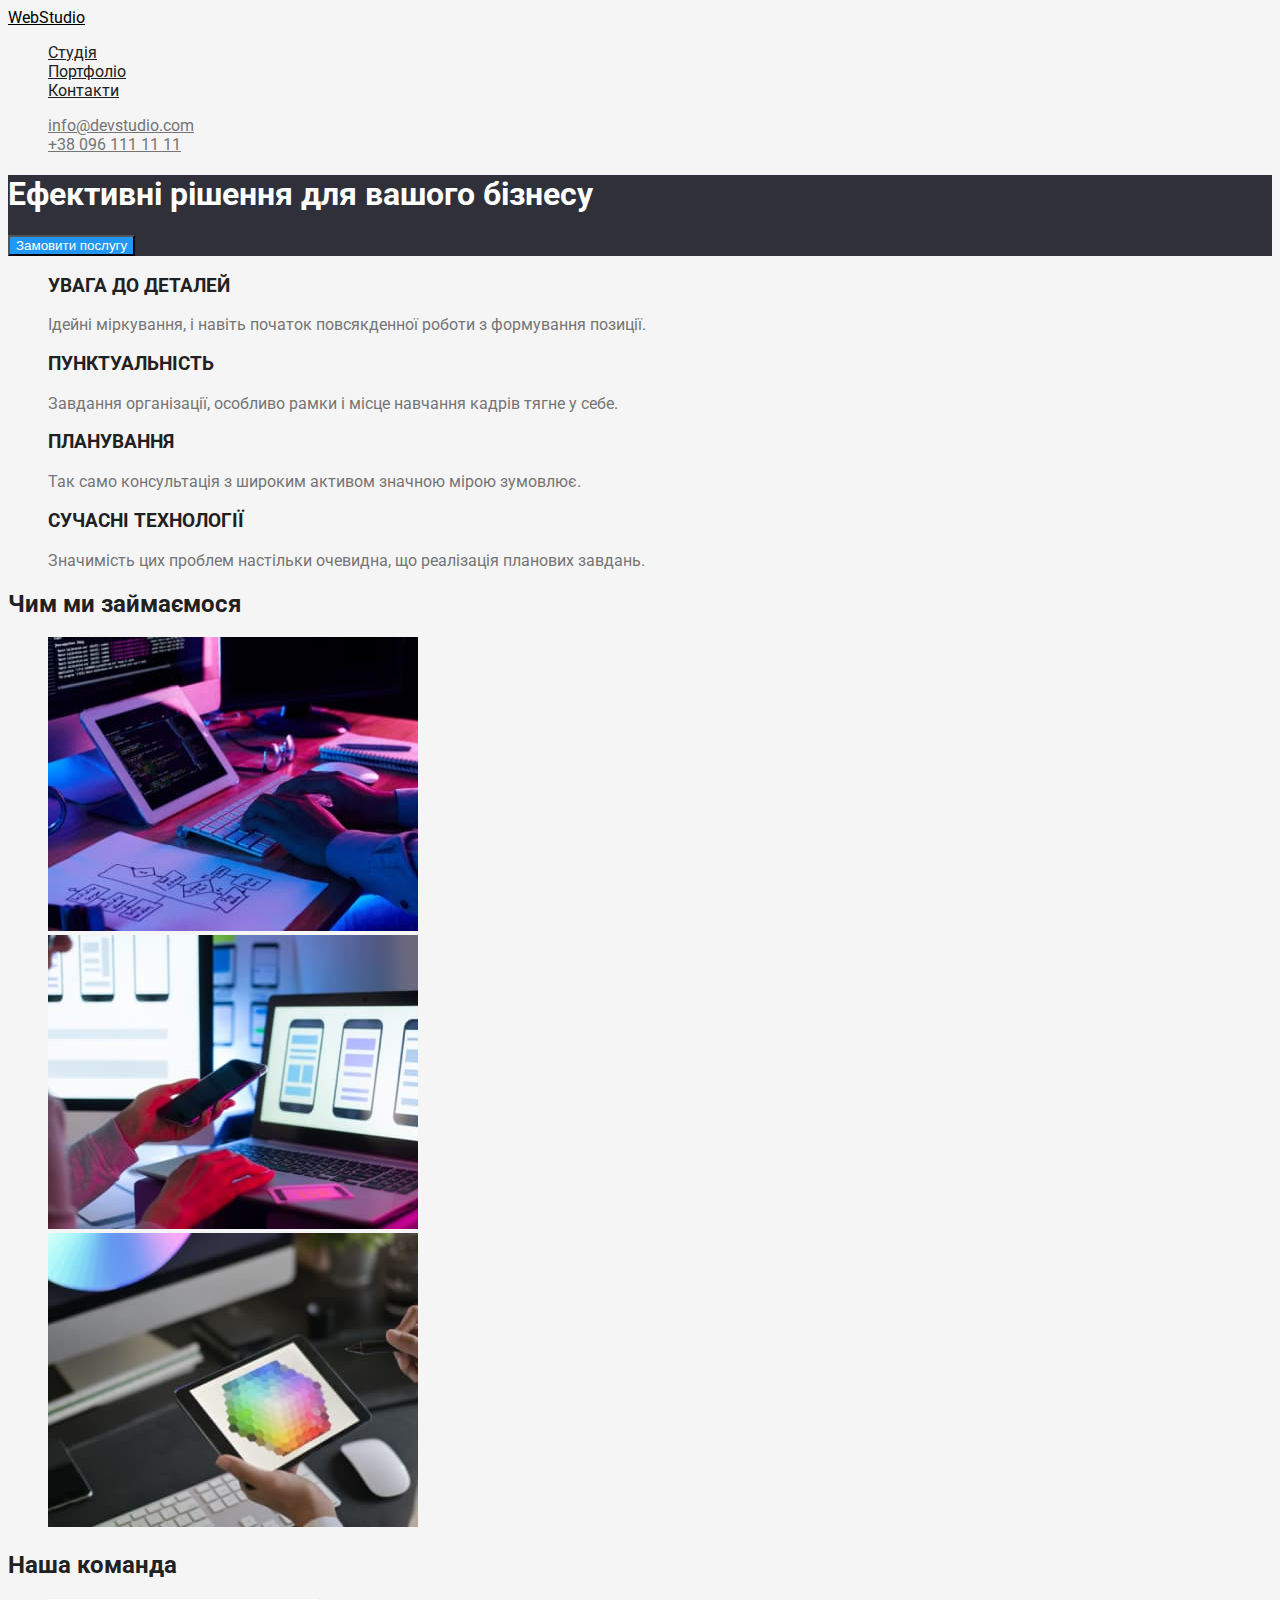
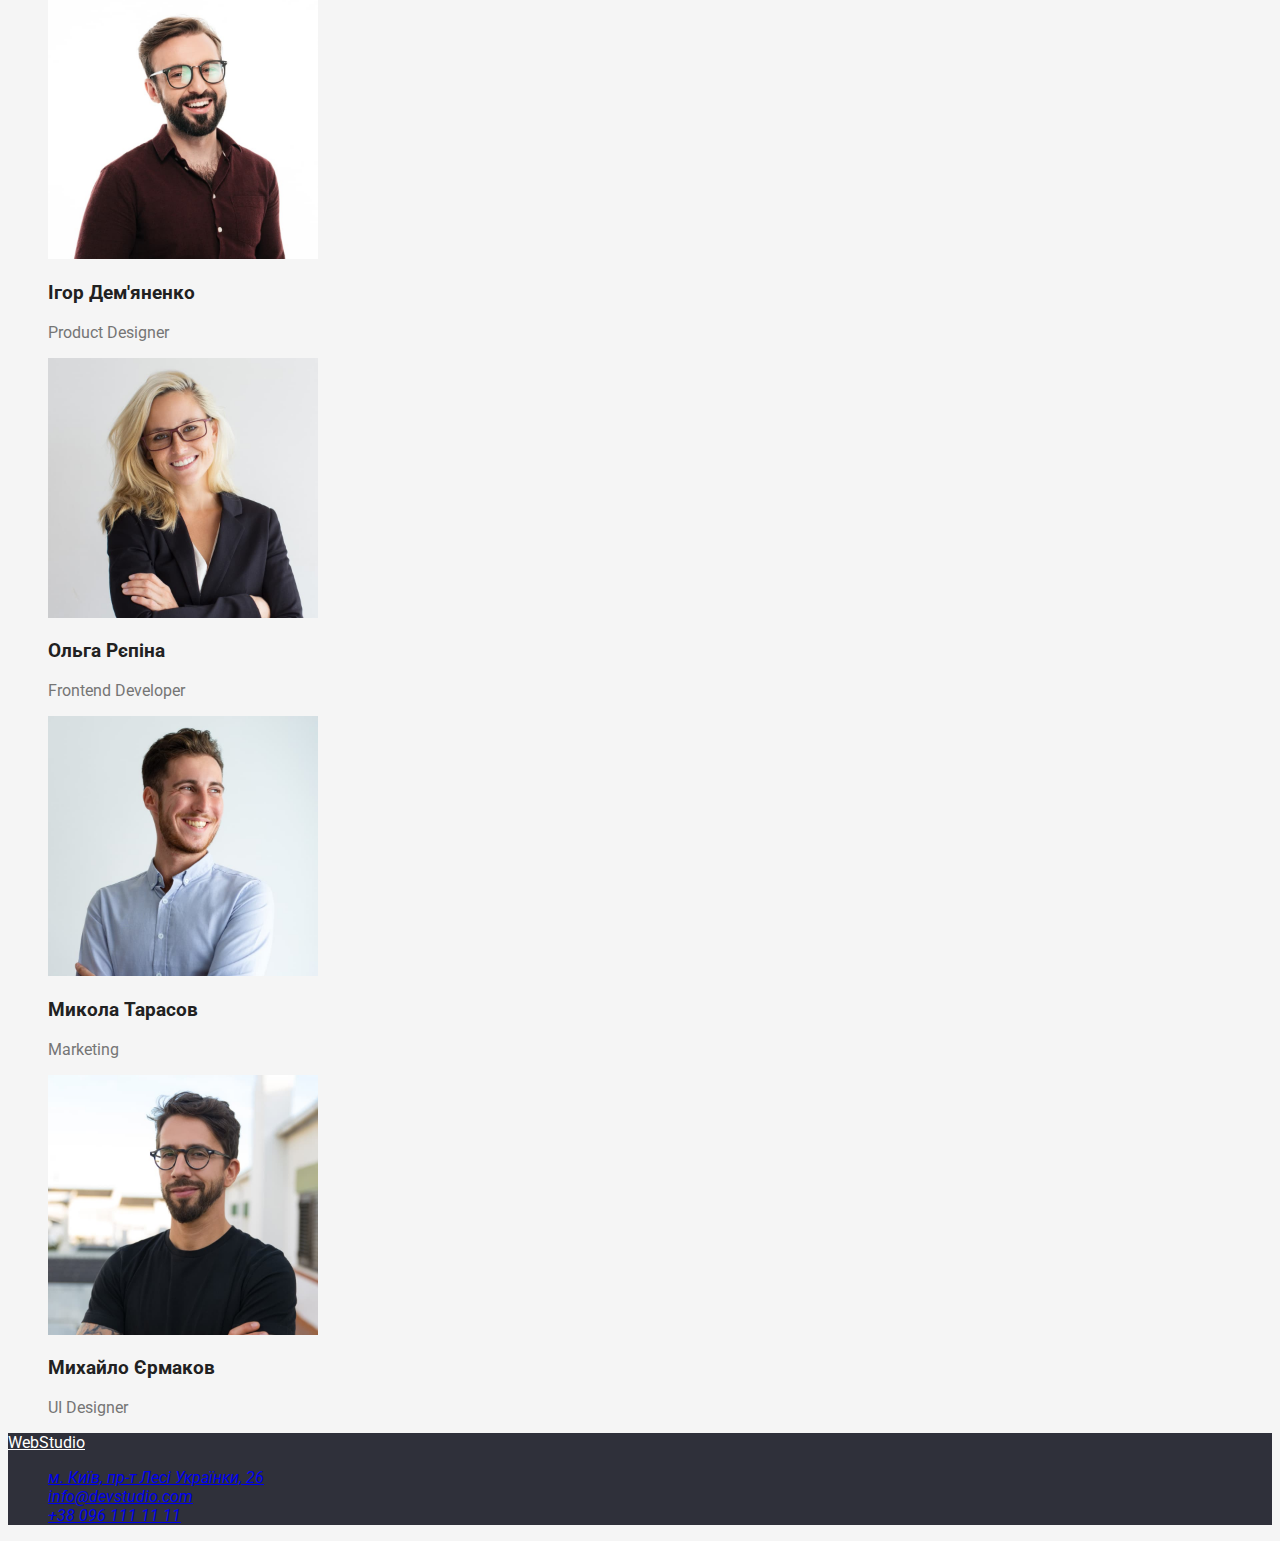
==== index.html @ 5077afce "update css" ====
<!DOCTYPE html>
<html lang="uk">
  <head>
    <meta charset="UTF-8" />
    <meta http-equiv="X-UA-Compatible" content="IE=edge" />
    <meta name="viewport" content="width=device-width, initial-scale=1.0" />
    <title lang="en">WebStudio</title>
    <link rel="preconnect" href="https://fonts.googleapis.com">
    <link rel="preconnect" href="https://fonts.gstatic.com" crossorigin>
    <link href="https://fonts.googleapis.com/css2?family=Raleway:ital,wght@0,700;1,700&family=Roboto:ital,wght@0,400;0,500;0,700;0,900;1,400;1,500;1,700;1,900&display=swap" rel="stylesheet">
    <link rel="stylesheet" href="./css/styles.css"/>
  </head>
  <body>
    <header>
      <a href="./index.html" lang="en" class="logo">WebStudio</a>  
        <nav> 
          <ul class="site-nav">
            <li>
              <a href="./index.html" class="link">Студія</a>
            </li>
            <li>
              <a href="./portfolio.html" class="link">Портфоліо</a>
            </li>
            <li>
              <a href="#" class="link">Контакти</a>
            </li>
          </ul>
        </nav>
      <ul class="auth-nav">
        <li><a href="mailto:info@devstudio.com" class="link">info@devstudio.com</a></li>
        <li><a href="tel:+380961111111" class="link">+38 096 111 11 11</a></li>
      </ul>  
    </header>
    <main>
      <section class="hero">
        <h1 class="hero-title">
          Ефективні рішення для вашого бізнесу
        </h1>
        <button type="button" class="hero-button">Замовити послугу</button>
      </section>
      <section class="section">
        <h2 class="visually-hidden features">Наші переваги</h2>
        <ul>
          <li>
            <h3 class="features-title">УВАГА ДО ДЕТАЛЕЙ</h3>
            <p>Ідейні міркування, і навіть початок повсякденної роботи з формування позиції.</p>
          </li>
          <li>
            <h3 class="features-title">ПУНКТУАЛЬНІСТЬ</h3>
            <p>Завдання організації, особливо рамки і місце навчання кадрів тягне у себе.</p>
          </li>
          <li>
            <h3 class="features-title">ПЛАНУВАННЯ</h3>
            <p>Так само консультація з широким активом значною мірою зумовлює.</p>
          </li>
          <li>
            <h3 class="features-title">СУЧАСНІ ТЕХНОЛОГІЇ</h3>
            <p>Значимість цих проблем настільки очевидна, що реалізація планових завдань.</p>
          </li>
        </ul>
      </section>
      <section class="section">
        <h2 class="section-title">Чим ми займаємося</h2>
          <ul>
            <li>
              <img src="./images/box1.jpg" alt="Людина з планшетом" width="370">
            </li>
            <li>
              <img src="./images/box2.jpg" alt="Людина з ноубуком" width="370">
            </li>
            <li>
              <img src="./images/box3.jpg" alt="Людина з планшетом" width="370">
            </li>
          </ul>
      </section>
      <section class="section-team">
        <h2 class="section-title">Наша команда</h2>
        <ul>
          <li>
            <img src="./images/img.jpg" alt="Хлопець в окулярах посміхається" width="270">
            <h3 class="team-title">Ігор Дем'яненко</h3>
            <p lang="en">Product Designer</p>
          </li>
          <li>
            <img src="./images/img1.jpg" alt="Дівчина в окулярах посміхається" width="270">
            <h3 class="team-title">Ольга Рєпіна</h3>
            <p lang="en">Frontend Developer</p>
          </li>
          <li>
            <img src="./images/img2.jpg" alt="Хлопець посміхається" width="270">
            <h3 class="section-title">Микола Тарасов</h3>
            <p lang="en">Marketing</p>
          </li>
          <li>
            <img src="./images/img3.jpg" alt="Хлопець в окулярах" width="270">
            <h3 class="team-title">Михайло Єрмаков</h3>
            <p lang="en">UI Designer</p>
          </li>
        </ul>
      </section>
    </main>
    <footer class="footer">
      <a href="./index.html" lang="en" class="footer-logo">WebStudio</a>
      <address>
        <ul>
          <li>
            <a
              href="https://goo.gl/maps/YVStPBYN47tz3UrX9"
              target="_blank"
              rel="noopener noreferrer nofollow"
              >м. Київ, пр-т Лесі Українки, 26
            </a>
          </li>
          <li><a href="mailto:info@devstudio.com" class="link">info@devstudio.com</a></li>
          <li><a href="tel:+380961111111" class="link">+38 096 111 11 11</a></li>
        </ul>
      </address>
    </footer>
  </body>
</html>
---- css/styles.css ----
body {
  background-color: #F5F5F5;
  color: #757575;
  font-family: "Roboto", sans-serif;

  /* колір бордеру color: #ECECEC; */
  /* альетрнативний колір фону color: #F5F4FA; */
  /* колір футеру color: #2F303A; */
  /* другорядний колір тексту color: #212121; */
  /* основний колір тексту color: #757575; */
  /* білий колір color: #ffffff; */
  /* колір акценту color: #2196F3; */
}
ul {
  list-style: none;
}
.logo {
  color: #000000;
}
.site-nav .link {
  color: #212121;
}
.site-nav .link:hover,
.site-nav .link:focus {
  color: #2196f3;
}
.auth-nav .link {
  color: #757575;
}
.auth-nav .link:hover,
.auth-nav .link:focus {
color: #2196f3;
}
.hero {
  background-color: #2f303a;
}
.hero-title {
  color: #ffffff;
}
.hero-button {
  background-color: #2196f3;
  color: #ffffff;
}
.visually-hidden {
  position: absolute;
    white-space: nowrap;
    width: 1px;
    height: 1px;
    overflow: hidden;
    border: 0;
    padding: 0;
    clip: rect(0 0 0 0);
    clip-path: inset(50%);
    margin: -1px;
}
.section-title {
  color: #212121;
}
.features-title {
  color: #212121;
}
.team-title {
  color: #212121;
}
.footer {
  background-color: #2f303a;
  color: #ffffff;
}
.footer-logo {
  color: #ffffff;
}
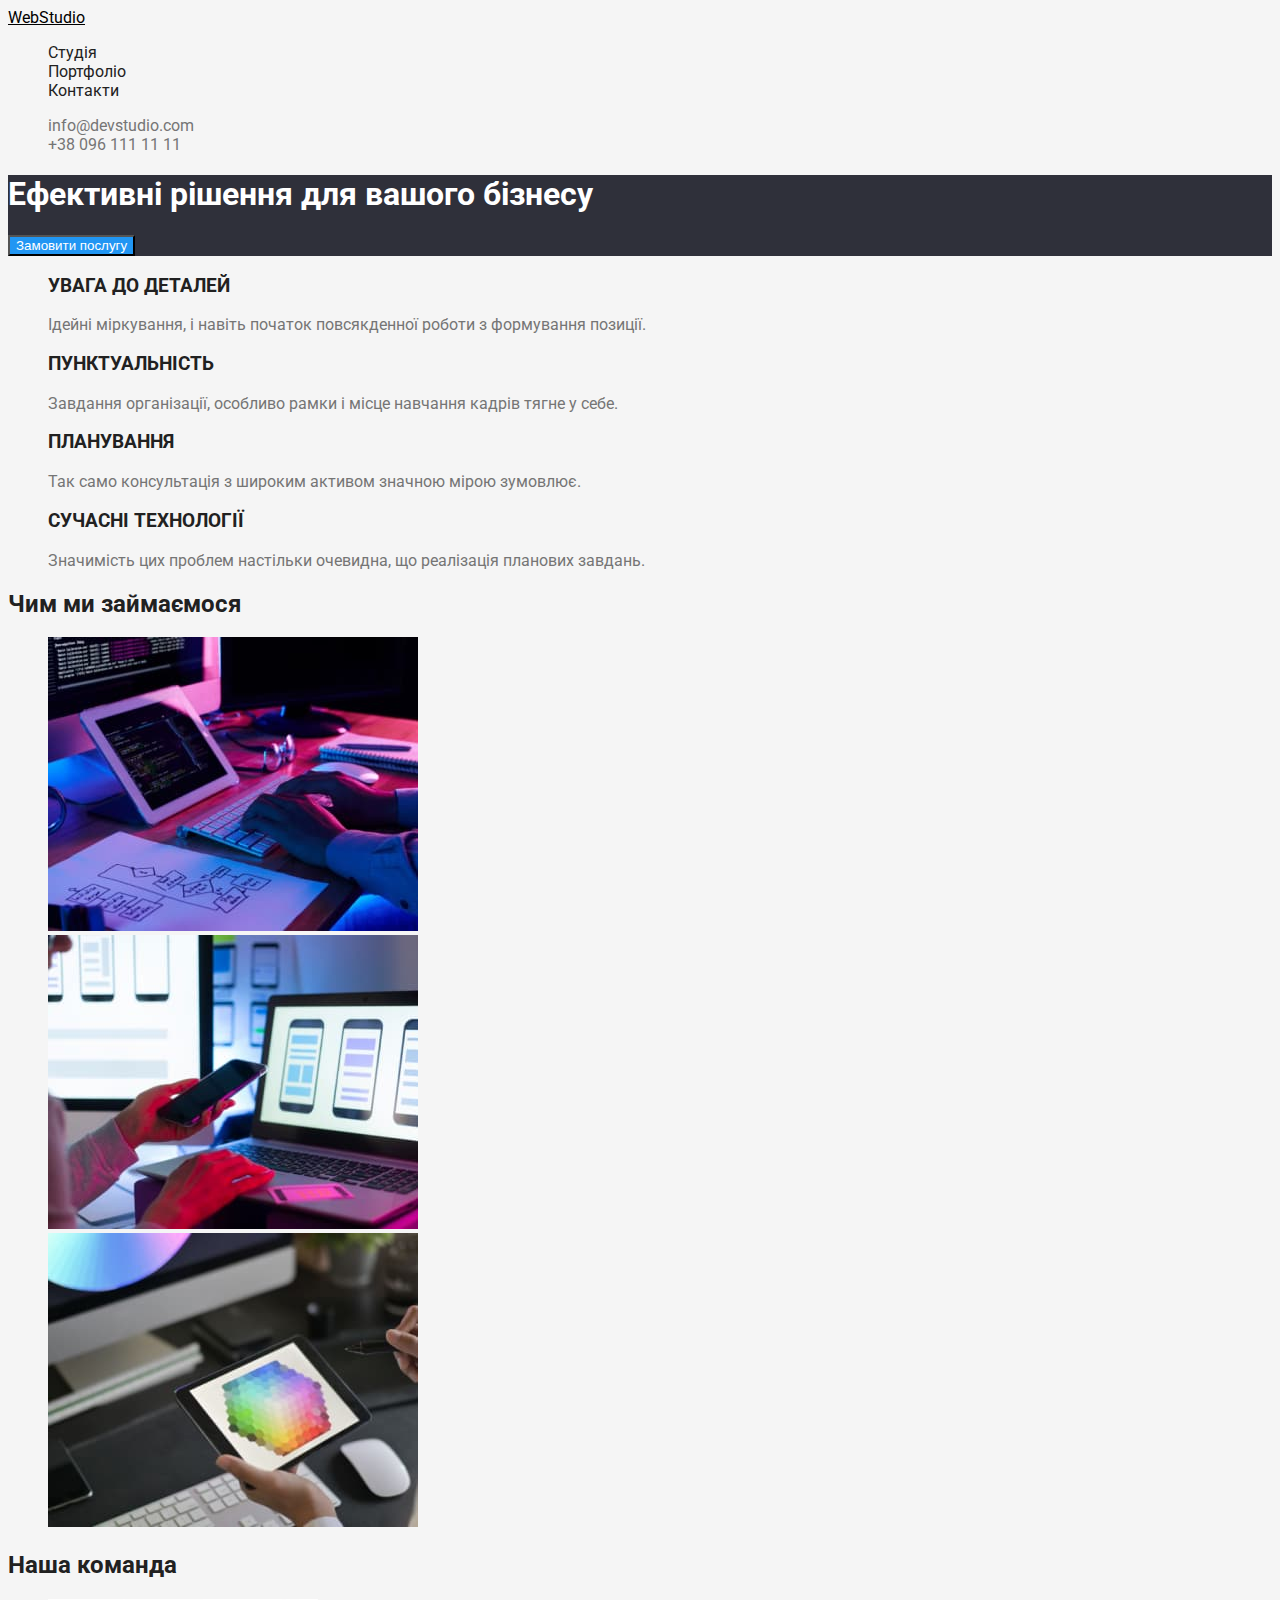
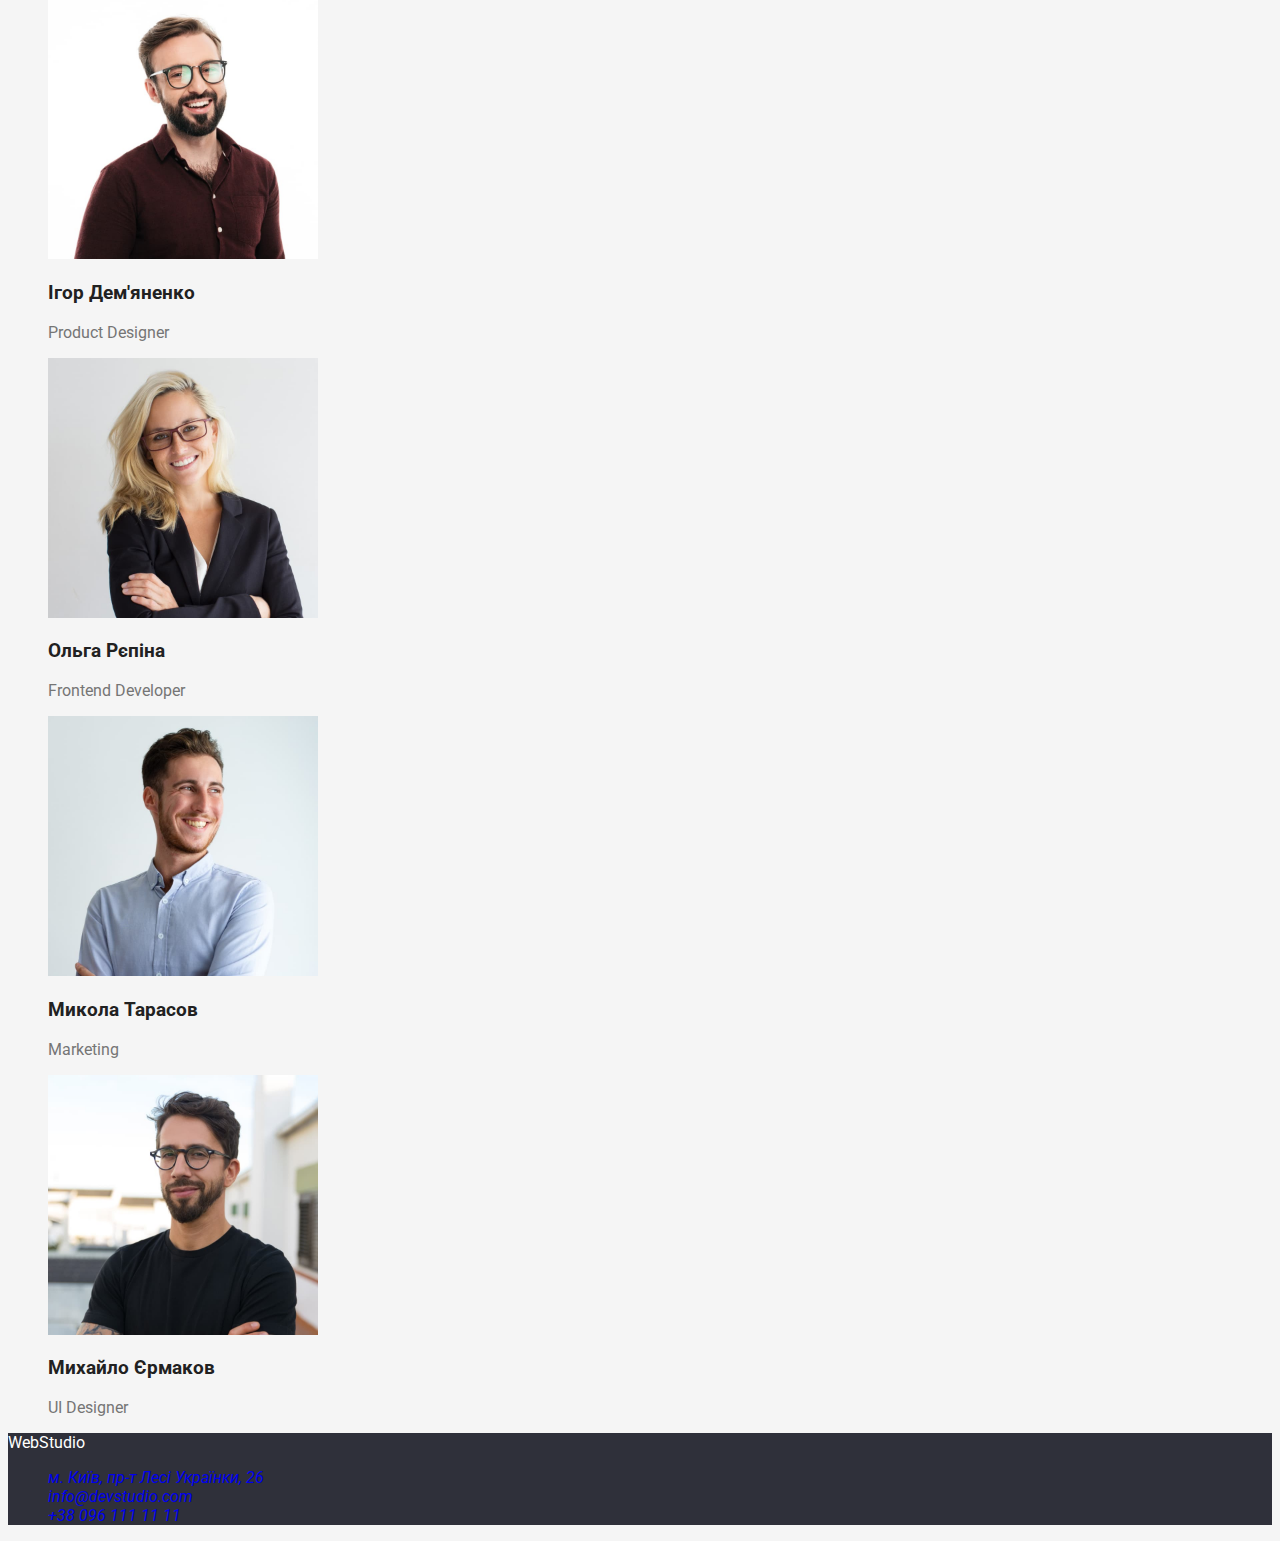
==== commit 3f5ca189: "update css" ====
--- a/index.html
+++ b/index.html
@@ -11,8 +11,8 @@
     <link rel="stylesheet" href="./css/styles.css"/>
   </head>
   <body>
-    <header>
-      <a href="./index.html" lang="en" class="logo">WebStudio</a>  
+    <header class="header">
+      <a href="./index.html" lang="en" class="logo link">WebStudio</a>  
         <nav> 
           <ul class="site-nav">
             <li>
@@ -38,24 +38,24 @@
         </h1>
         <button type="button" class="hero-button">Замовити послугу</button>
       </section>
-      <section class="section">
-        <h2 class="visually-hidden features">Наші переваги</h2>
+      <section class="section features">
+        <h2 class="visually-hidden">Наші переваги</h2>
         <ul>
           <li>
             <h3 class="features-title">УВАГА ДО ДЕТАЛЕЙ</h3>
-            <p>Ідейні міркування, і навіть початок повсякденної роботи з формування позиції.</p>
+            <p class="text">Ідейні міркування, і навіть початок повсякденної роботи з формування позиції.</p>
           </li>
           <li>
             <h3 class="features-title">ПУНКТУАЛЬНІСТЬ</h3>
-            <p>Завдання організації, особливо рамки і місце навчання кадрів тягне у себе.</p>
+            <p class="text">Завдання організації, особливо рамки і місце навчання кадрів тягне у себе.</p>
           </li>
           <li>
             <h3 class="features-title">ПЛАНУВАННЯ</h3>
-            <p>Так само консультація з широким активом значною мірою зумовлює.</p>
+            <p class="text">Так само консультація з широким активом значною мірою зумовлює.</p>
           </li>
           <li>
             <h3 class="features-title">СУЧАСНІ ТЕХНОЛОГІЇ</h3>
-            <p>Значимість цих проблем настільки очевидна, що реалізація планових завдань.</p>
+            <p class="text">Значимість цих проблем настільки очевидна, що реалізація планових завдань.</p>
           </li>
         </ul>
       </section>
@@ -73,34 +73,34 @@
             </li>
           </ul>
       </section>
-      <section class="section-team">
+      <section class="section team">
         <h2 class="section-title">Наша команда</h2>
         <ul>
           <li>
             <img src="./images/img.jpg" alt="Хлопець в окулярах посміхається" width="270">
             <h3 class="team-title">Ігор Дем'яненко</h3>
-            <p lang="en">Product Designer</p>
+            <p class="text" lang="en">Product Designer</p>
           </li>
           <li>
             <img src="./images/img1.jpg" alt="Дівчина в окулярах посміхається" width="270">
             <h3 class="team-title">Ольга Рєпіна</h3>
-            <p lang="en">Frontend Developer</p>
+            <p class="text" lang="en">Frontend Developer</p>
           </li>
           <li>
             <img src="./images/img2.jpg" alt="Хлопець посміхається" width="270">
-            <h3 class="section-title">Микола Тарасов</h3>
-            <p lang="en">Marketing</p>
+            <h3 class="team-title">Микола Тарасов</h3>
+            <p class="text" lang="en">Marketing</p>
           </li>
           <li>
             <img src="./images/img3.jpg" alt="Хлопець в окулярах" width="270">
             <h3 class="team-title">Михайло Єрмаков</h3>
-            <p lang="en">UI Designer</p>
+            <p class="text" lang="en">UI Designer</p>
           </li>
         </ul>
       </section>
     </main>
     <footer class="footer">
-      <a href="./index.html" lang="en" class="footer-logo">WebStudio</a>
+      <a href="./index.html" lang="en" class="footer-logo link">WebStudio</a>
       <address>
         <ul>
           <li>
@@ -108,7 +108,7 @@
               href="https://goo.gl/maps/YVStPBYN47tz3UrX9"
               target="_blank"
               rel="noopener noreferrer nofollow"
-              >м. Київ, пр-т Лесі Українки, 26
+              class="link">м. Київ, пр-т Лесі Українки, 26
             </a>
           </li>
           <li><a href="mailto:info@devstudio.com" class="link">info@devstudio.com</a></li>
--- a/css/styles.css
+++ b/css/styles.css
@@ -20,6 +20,7 @@
 }
 .site-nav .link {
   color: #212121;
+  text-decoration: none;
 }
 .site-nav .link:hover,
 .site-nav .link:focus {
@@ -27,6 +28,7 @@
 }
 .auth-nav .link {
   color: #757575;
+  text-decoration: none;
 }
 .auth-nav .link:hover,
 .auth-nav .link:focus {
@@ -67,6 +69,13 @@
   background-color: #2f303a;
   color: #ffffff;
 }
+.footer .link {
+  text-decoration: none;
+}
+.footer .link:hover,
+.footer .link:focus {
+  color: #2196f3;
+}
 .footer-logo {
   color: #ffffff;
 }
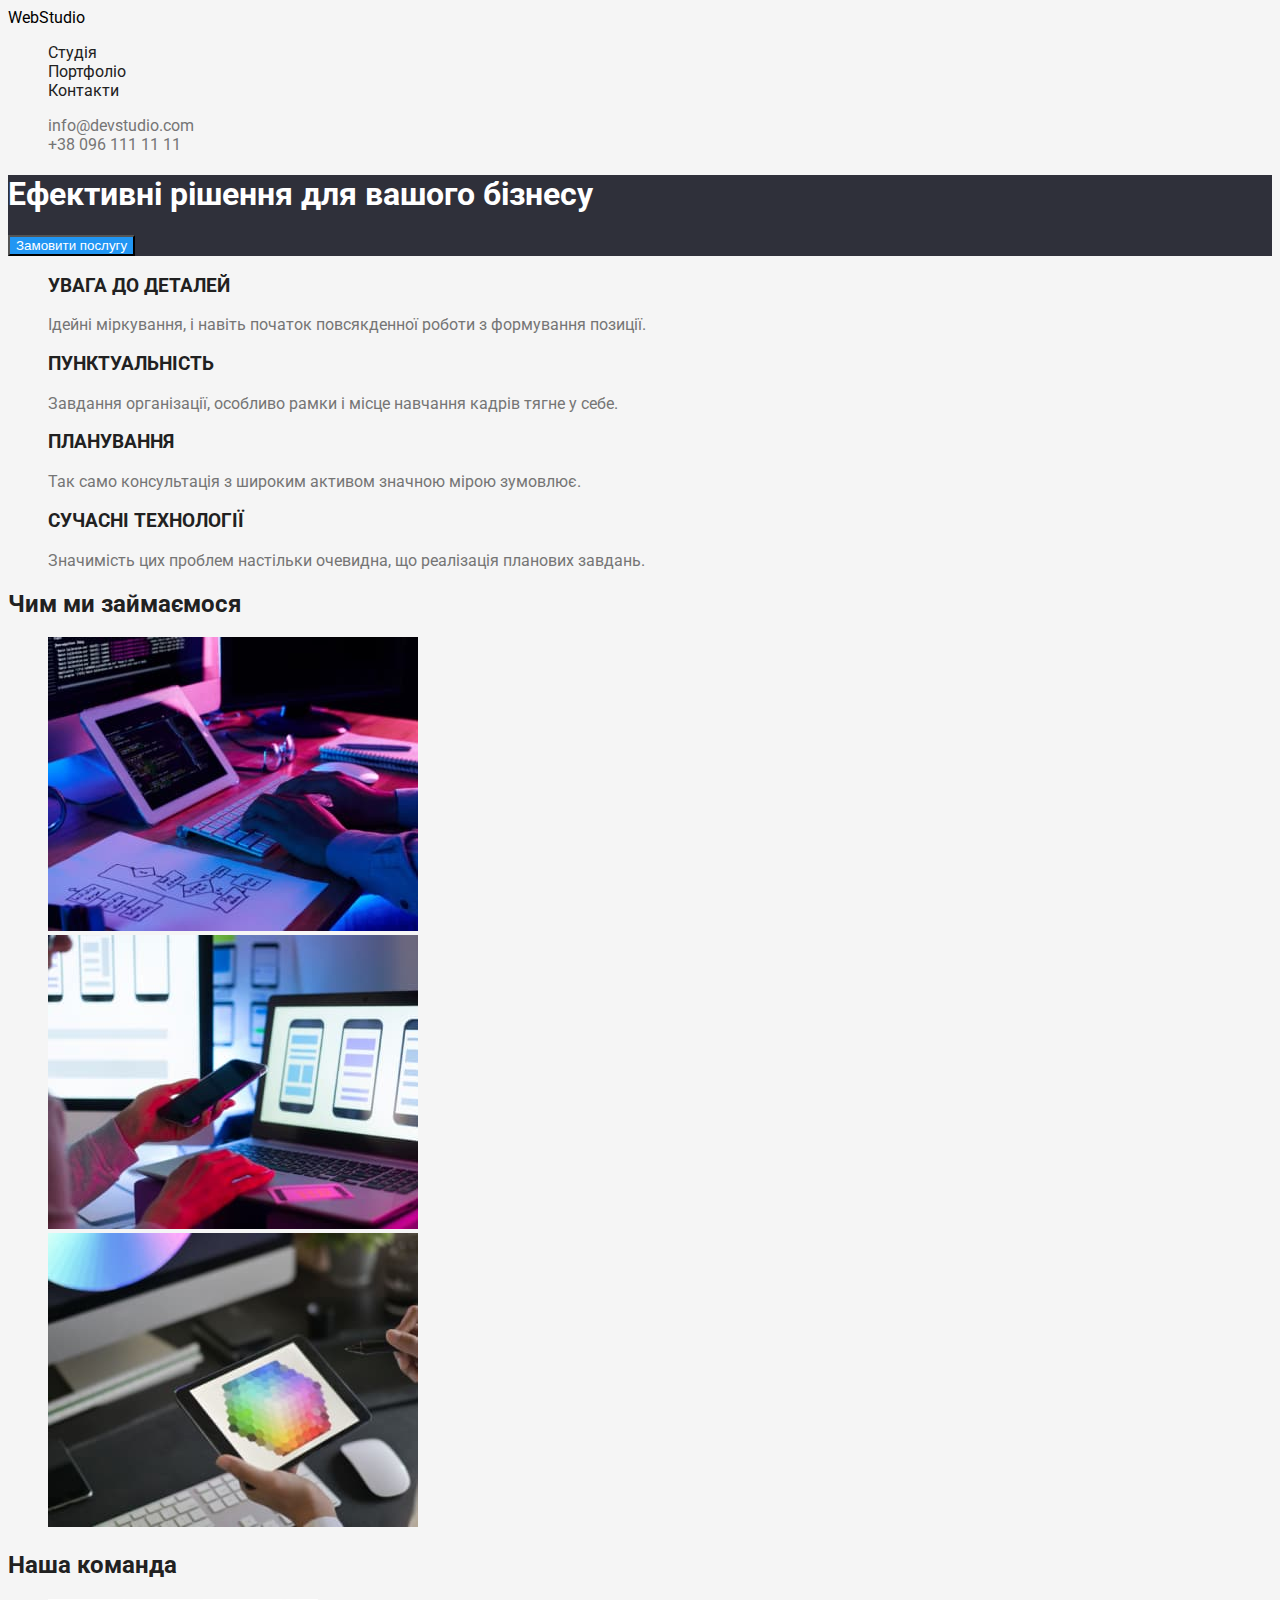
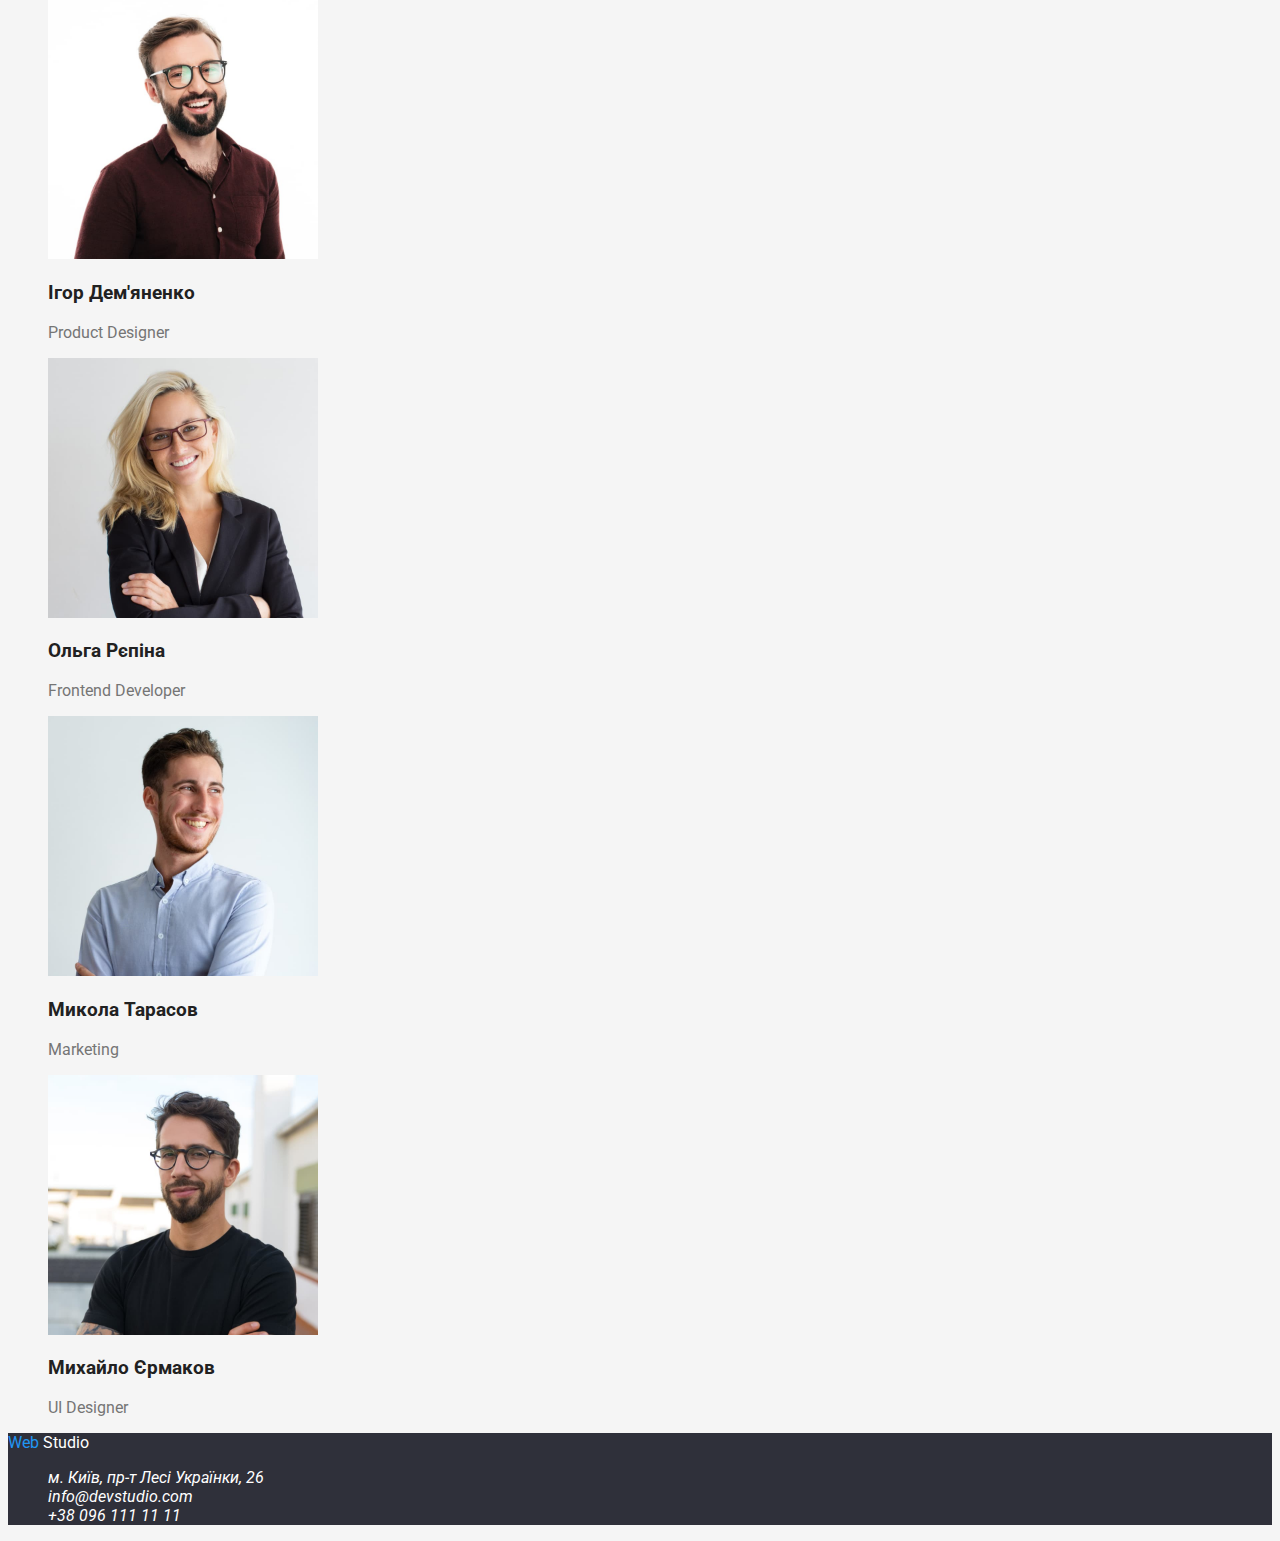
==== commit 7ead4b0e: "create color logo footer" ====
--- a/index.html
+++ b/index.html
@@ -14,7 +14,7 @@
     <header class="header">
       <a href="./index.html" lang="en" class="logo link">WebStudio</a>  
         <nav> 
-          <ul class="site-nav">
+          <ul class="site-nav list">
             <li>
               <a href="./index.html" class="link">Студія</a>
             </li>
@@ -26,7 +26,7 @@
             </li>
           </ul>
         </nav>
-      <ul class="auth-nav">
+      <ul class="auth-nav list">
         <li><a href="mailto:info@devstudio.com" class="link">info@devstudio.com</a></li>
         <li><a href="tel:+380961111111" class="link">+38 096 111 11 11</a></li>
       </ul>  
@@ -40,7 +40,7 @@
       </section>
       <section class="section features">
         <h2 class="visually-hidden">Наші переваги</h2>
-        <ul>
+        <ul class="list">
           <li>
             <h3 class="features-title">УВАГА ДО ДЕТАЛЕЙ</h3>
             <p class="text">Ідейні міркування, і навіть початок повсякденної роботи з формування позиції.</p>
@@ -59,9 +59,9 @@
           </li>
         </ul>
       </section>
-      <section class="section">
+      <section class="section examples">
         <h2 class="section-title">Чим ми займаємося</h2>
-          <ul>
+          <ul class="list">
             <li>
               <img src="./images/box1.jpg" alt="Людина з планшетом" width="370">
             </li>
@@ -75,7 +75,7 @@
       </section>
       <section class="section team">
         <h2 class="section-title">Наша команда</h2>
-        <ul>
+        <ul class="list">
           <li>
             <img src="./images/img.jpg" alt="Хлопець в окулярах посміхається" width="270">
             <h3 class="team-title">Ігор Дем'яненко</h3>
@@ -100,9 +100,12 @@
       </section>
     </main>
     <footer class="footer">
-      <a href="./index.html" lang="en" class="footer-logo link">WebStudio</a>
+      <a href="./index.html" class="link">
+        <span class="footer-logo-web" lang="en">Web</span>
+        <span class="footer-logo-studio" lang="en">Studio</span>
+      </a>
       <address>
-        <ul>
+        <ul class="list">
           <li>
             <a
               href="https://goo.gl/maps/YVStPBYN47tz3UrX9"
--- a/css/styles.css
+++ b/css/styles.css
@@ -1,7 +1,12 @@
-
+:root {
+ --color-text: #757575;
+ --second-color-text: #212121;
+ --background-color: #f5f5f5;
+ --accent-color: #2196f3;
+}
 body {
-  background-color: #F5F5F5;
-  color: #757575;
+  background-color: var(--background-color);
+  color: var(--color-text);
   font-family: "Roboto", sans-serif;
 
   /* колір бордеру color: #ECECEC; */
@@ -12,27 +17,34 @@
   /* білий колір color: #ffffff; */
   /* колір акценту color: #2196F3; */
 }
-ul {
+.header .list {
   list-style: none;
+}
+.header .link {
+  text-decoration: none;
+}
+.header .link:hover,
+.header .link:focus {
+  color: var(--accent-color);
 }
 .logo {
   color: #000000;
 }
 .site-nav .link {
-  color: #212121;
+  color: var(--second-color-text);
   text-decoration: none;
 }
 .site-nav .link:hover,
 .site-nav .link:focus {
-  color: #2196f3;
+  color: var(--accent-color);
 }
 .auth-nav .link {
-  color: #757575;
+  color: var(--color-text);
   text-decoration: none;
 }
 .auth-nav .link:hover,
 .auth-nav .link:focus {
-color: #2196f3;
+color: var(--accent-color);
 }
 .hero {
   background-color: #2f303a;
@@ -41,7 +53,7 @@
   color: #ffffff;
 }
 .hero-button {
-  background-color: #2196f3;
+  background-color: var(--accent-color);
   color: #ffffff;
 }
 .visually-hidden {
@@ -57,25 +69,42 @@
     margin: -1px;
 }
 .section-title {
-  color: #212121;
+  color: var(--second-color-text);
 }
 .features-title {
-  color: #212121;
+  color: var(--second-color-text);
+}
+.features .list {
+  list-style: none
+}
+.examples .list {
+  list-style: none;
 }
 .team-title {
-  color: #212121;
+  color: var(--second-color-text);
+}
+.team .list {
+  list-style: none;
 }
 .footer {
   background-color: #2f303a;
+}
+.footer .footer-logo-web {
+  color: var(--accent-color);
+  text-decoration: none;
+}
+.footer-logo-studio {
   color: #ffffff;
+  text-decoration: none;
+}
+.footer .list {
+  list-style: none;
 }
 .footer .link {
+  color: #ffffff;
   text-decoration: none;
 }
 .footer .link:hover,
 .footer .link:focus {
-  color: #2196f3;
-}
-.footer-logo {
-  color: #ffffff;
-}
+  color: var(--accent-color);
+}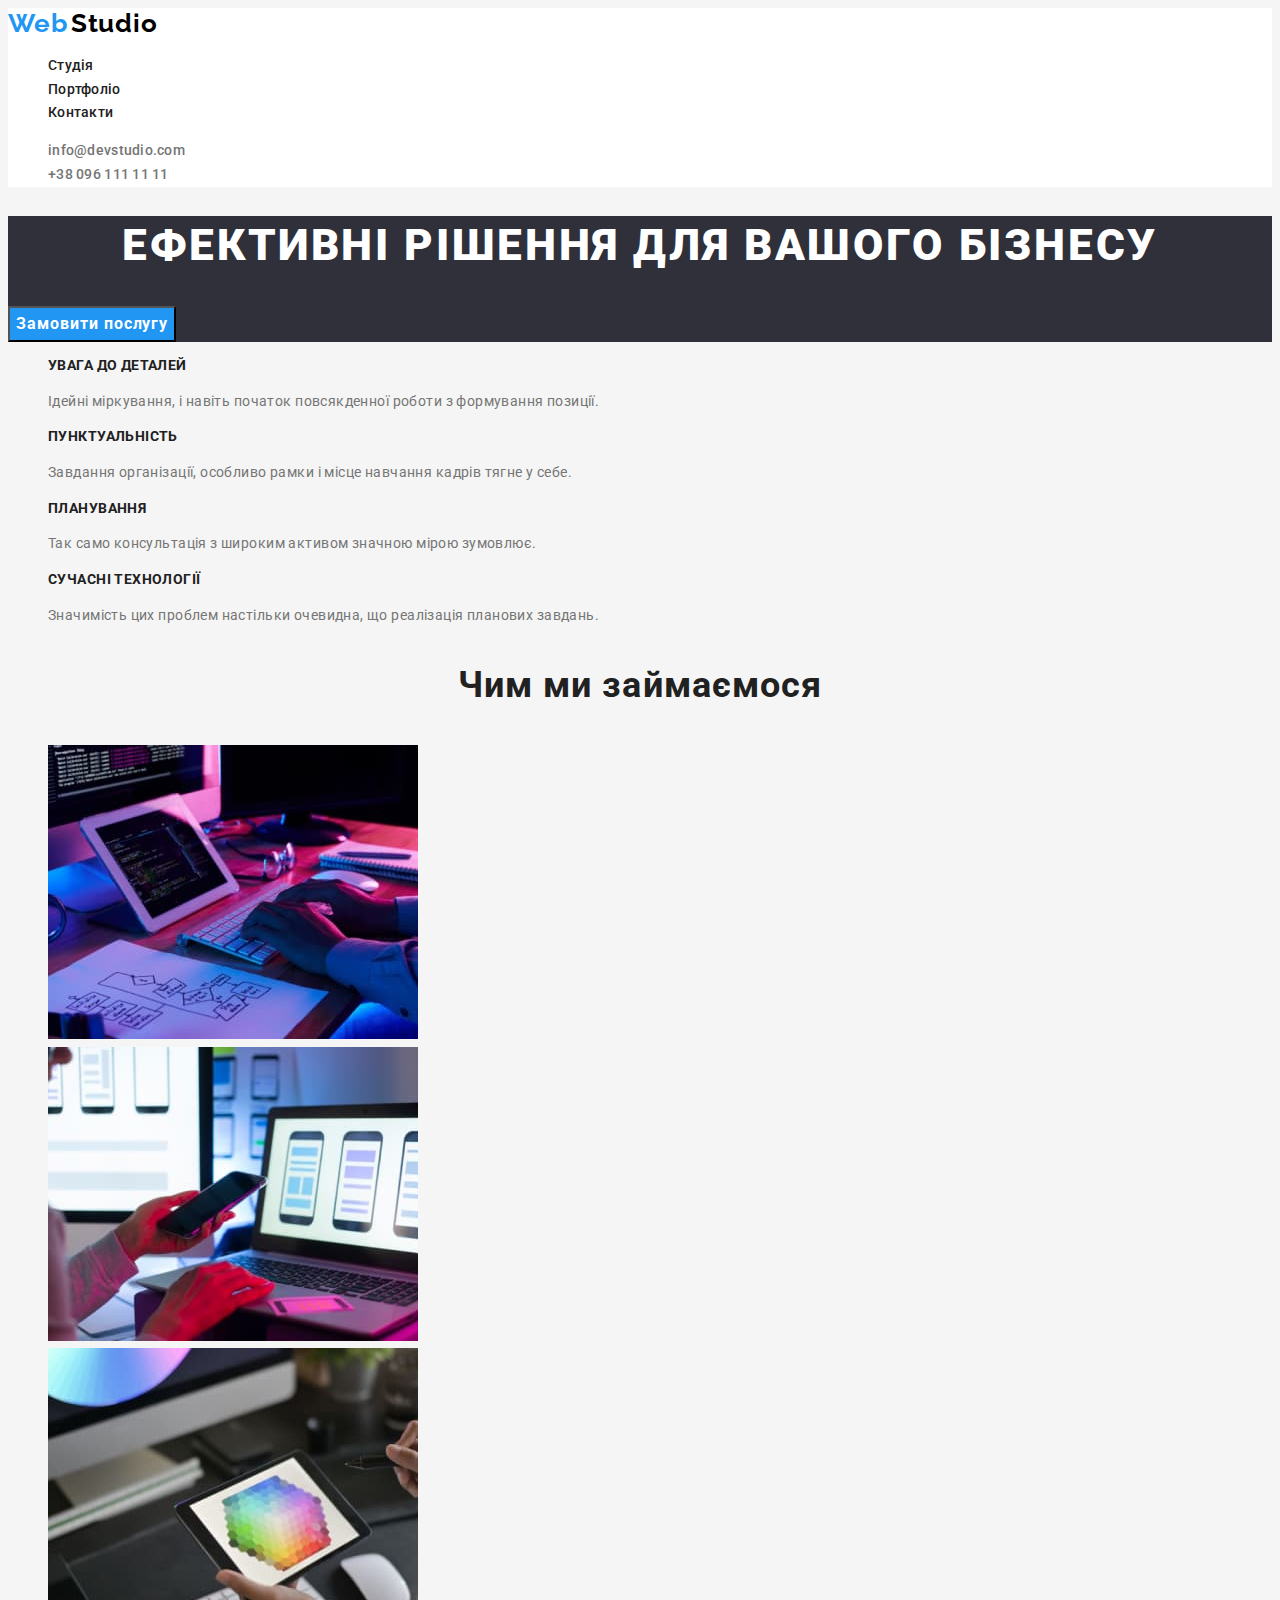
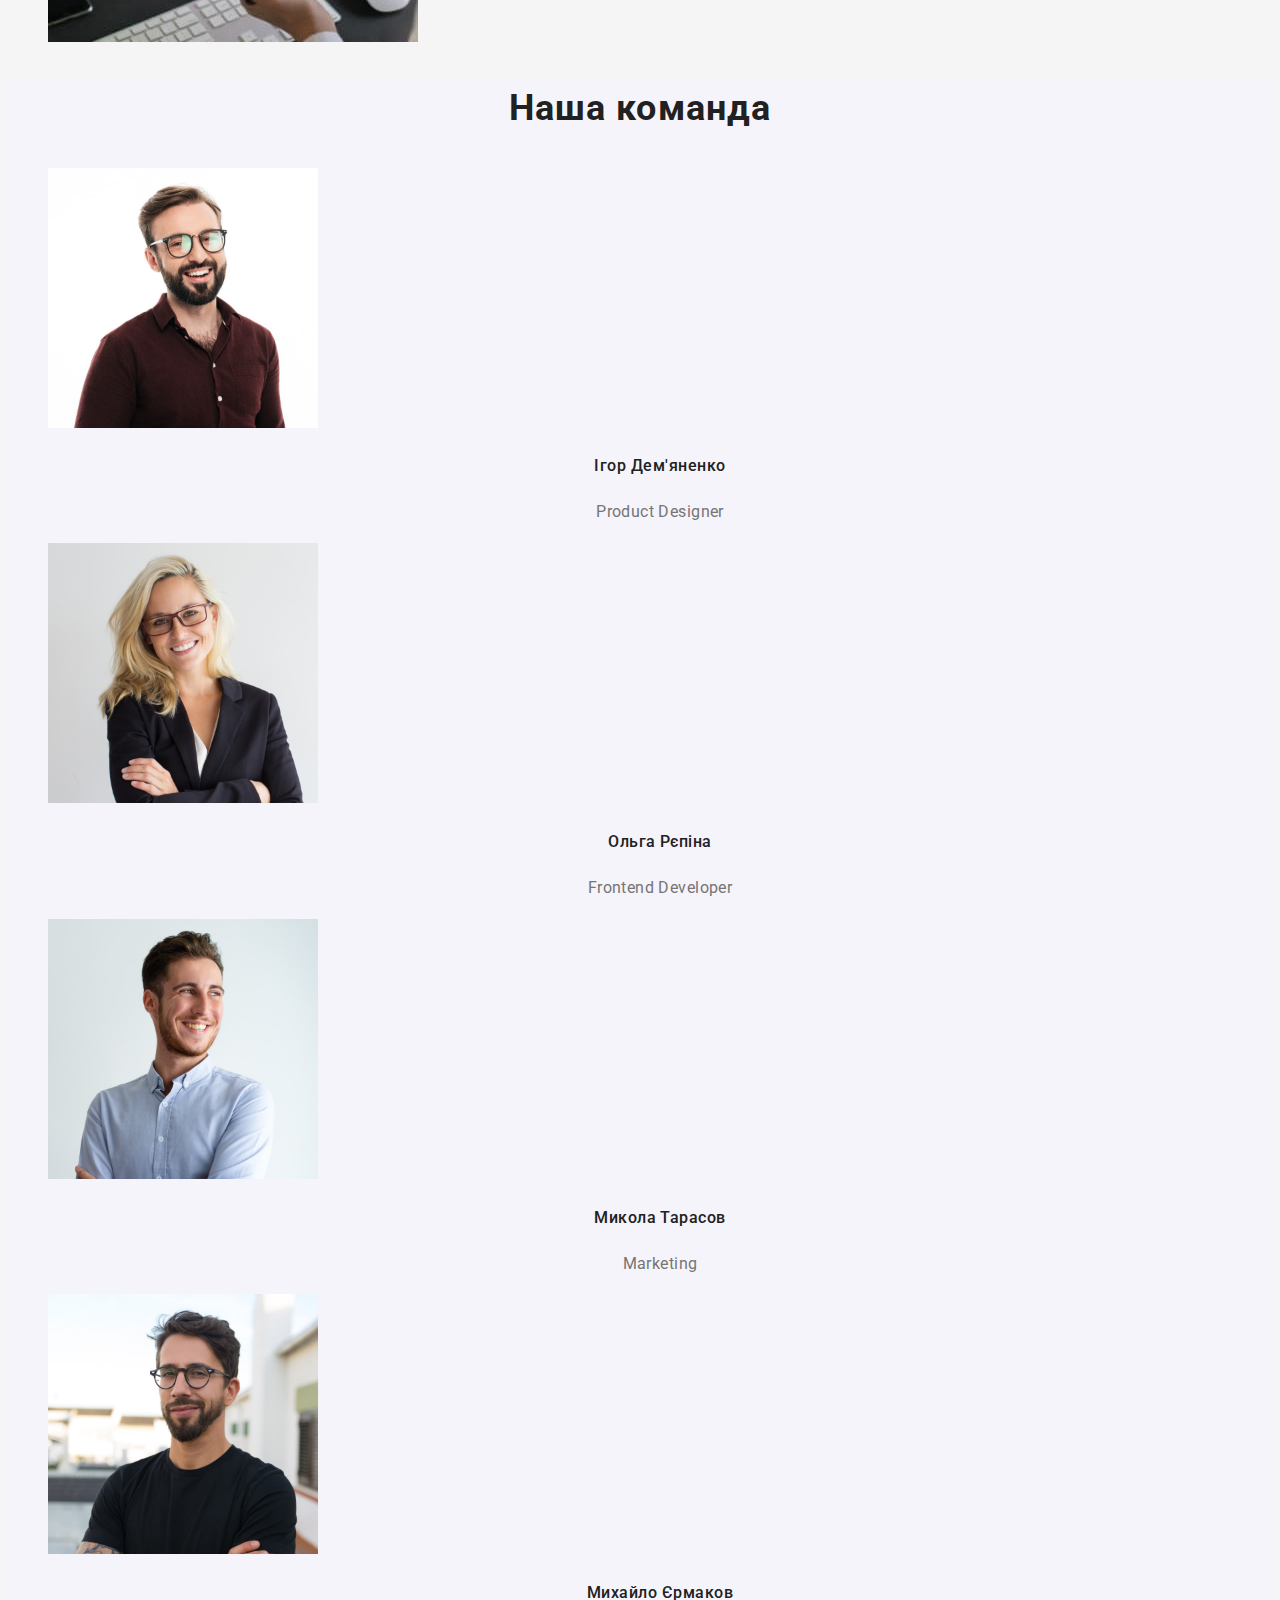
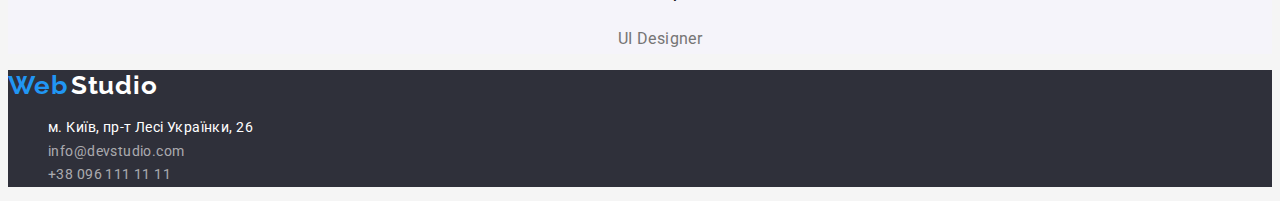
==== commit 9506f063: "create fonts for index.html" ====
--- a/index.html
+++ b/index.html
@@ -12,7 +12,10 @@
   </head>
   <body>
     <header class="header">
-      <a href="./index.html" lang="en" class="logo link">WebStudio</a>  
+      <a href="./index.html" class="link">
+        <span class="logo-web" lang="en">Web</span>
+        <span class="logo-studio" lang="en">Studio</span>
+      </a>  
         <nav> 
           <ul class="site-nav list">
             <li>
@@ -79,22 +82,22 @@
           <li>
             <img src="./images/img.jpg" alt="Хлопець в окулярах посміхається" width="270">
             <h3 class="team-title">Ігор Дем'яненко</h3>
-            <p class="text" lang="en">Product Designer</p>
+            <p class="team-text" lang="en">Product Designer</p>
           </li>
           <li>
             <img src="./images/img1.jpg" alt="Дівчина в окулярах посміхається" width="270">
             <h3 class="team-title">Ольга Рєпіна</h3>
-            <p class="text" lang="en">Frontend Developer</p>
+            <p class="team-text" lang="en">Frontend Developer</p>
           </li>
           <li>
             <img src="./images/img2.jpg" alt="Хлопець посміхається" width="270">
             <h3 class="team-title">Микола Тарасов</h3>
-            <p class="text" lang="en">Marketing</p>
+            <p class="team-text" lang="en">Marketing</p>
           </li>
           <li>
             <img src="./images/img3.jpg" alt="Хлопець в окулярах" width="270">
             <h3 class="team-title">Михайло Єрмаков</h3>
-            <p class="text" lang="en">UI Designer</p>
+            <p class="team-text" lang="en">UI Designer</p>
           </li>
         </ul>
       </section>
@@ -104,7 +107,7 @@
         <span class="footer-logo-web" lang="en">Web</span>
         <span class="footer-logo-studio" lang="en">Studio</span>
       </a>
-      <address>
+      <address class="address">
         <ul class="list">
           <li>
             <a
@@ -114,8 +117,8 @@
               class="link">м. Київ, пр-т Лесі Українки, 26
             </a>
           </li>
-          <li><a href="mailto:info@devstudio.com" class="link">info@devstudio.com</a></li>
-          <li><a href="tel:+380961111111" class="link">+38 096 111 11 11</a></li>
+          <li><a href="mailto:info@devstudio.com" class="link contacts">info@devstudio.com</a></li>
+          <li><a href="tel:+380961111111" class="link contacts">+38 096 111 11 11</a></li>
         </ul>
       </address>
     </footer>
--- a/css/styles.css
+++ b/css/styles.css
@@ -1,21 +1,26 @@
 :root {
- --color-text: #757575;
- --second-color-text: #212121;
- --background-color: #f5f5f5;
- --accent-color: #2196f3;
+  --color-text: #757575;
+  --second-color-text: #212121;
+  --third-color-text: #000000;
+  --bg-color: #f5f5f5;
+  --second-bg-color:  #F5F4FA;
+  --third-bg-color:#2f303a;
+  --accent-color: #2196f3;
+  --primary-white-color: #ffffff;
+  --secondary-white-color: rgba(255, 255, 255, 0.6);
 }
 body {
-  background-color: var(--background-color);
+  background-color: var(--bg-color);
+  font-family: "Roboto", sans-serif;
+  font-style: normal;
+  font-weight: 400;
+  font-size: 14px;
+  line-height: 1.7;
+  letter-spacing: 0.03em;
   color: var(--color-text);
-  font-family: "Roboto", sans-serif;
-
-  /* колір бордеру color: #ECECEC; */
-  /* альетрнативний колір фону color: #F5F4FA; */
-  /* колір футеру color: #2F303A; */
-  /* другорядний колір тексту color: #212121; */
-  /* основний колір тексту color: #757575; */
-  /* білий колір color: #ffffff; */
-  /* колір акценту color: #2196F3; */
+}
+.header {
+  background-color: var(--primary-white-color);
 }
 .header .list {
   list-style: none;
@@ -27,12 +32,35 @@
 .header .link:focus {
   color: var(--accent-color);
 }
-.logo {
+.logo-web {
+  font-family: 'Raleway';
+  font-style: normal;
+  font-weight: 700;
+  font-size: 26px;
+  line-height: 1.19;
+  letter-spacing: 0.03em;
+  color: #2196F3;
+}
+.logo-studio {
+  font-family: 'Raleway';
+  font-style: normal;
+  font-weight: 700;
+  font-size: 26px;
+  line-height: 1.19;
+  letter-spacing: 0.03em;
   color: #000000;
 }
+.header .logo-studio:hover,
+.header .logo-studio:focus {
+  color: var(--accent-color);
+}
 .site-nav .link {
-  color: var(--second-color-text);
-  text-decoration: none;
+  text-decoration: none;
+  font-weight: 500;
+  font-size: 14px;
+  line-height: 1.14;
+  letter-spacing: 0.02em;
+  color: var(--second-color-text);
 }
 .site-nav .link:hover,
 .site-nav .link:focus {
@@ -41,70 +69,133 @@
 .auth-nav .link {
   color: var(--color-text);
   text-decoration: none;
-}
+  font-weight: 500;
+  font-size: 14px;
+  line-height: 1.14;
+  letter-spacing: 0.02em;
+  }
 .auth-nav .link:hover,
 .auth-nav .link:focus {
 color: var(--accent-color);
 }
 .hero {
-  background-color: #2f303a;
+  background-color: var(--third-bg-color);
 }
 .hero-title {
-  color: #ffffff;
+  color: var(--primary-white-color);
+  font-weight: 900;
+  font-size: 44px;
+  line-height: 1.36;
+  text-align: center;
+  letter-spacing: 0.06em;
+  text-transform: uppercase;
 }
 .hero-button {
   background-color: var(--accent-color);
-  color: #ffffff;
+  font-family: inherit;
+  font-weight: 700;
+  font-size: 16px;
+  line-height: 1.9;
+  text-align: center;
+  letter-spacing: 0.06em;
+  color: var(--primary-white-color);
+  cursor: pointer;
 }
 .visually-hidden {
   position: absolute;
-    white-space: nowrap;
-    width: 1px;
-    height: 1px;
-    overflow: hidden;
-    border: 0;
-    padding: 0;
-    clip: rect(0 0 0 0);
-    clip-path: inset(50%);
-    margin: -1px;
+  white-space: nowrap;
+  width: 1px;
+  height: 1px;
+  overflow: hidden;
+  border: 0;
+  padding: 0;
+  clip: rect(0 0 0 0);
+  clip-path: inset(50%);
+  margin: -1px;
 }
 .section-title {
-  color: var(--second-color-text);
-}
-.features-title {
+  font-weight: 700;
+  font-size: 36px;
+  line-height: 1.6;
+  text-align: center;
+  letter-spacing: 0.03em;
   color: var(--second-color-text);
 }
 .features .list {
   list-style: none
 }
+.features-title {
+  font-weight: 700;
+  font-size: 14px;
+  line-height: 1.4;
+  letter-spacing: 0.03em;
+  text-transform: uppercase;
+  color: var(--second-color-text);
+}
 .examples .list {
   list-style: none;
 }
+.team {
+  background-color: var(--second-bg-color);
+}
+.team .list {
+  list-style: none;
+}
 .team-title {
-  color: var(--second-color-text);
-}
-.team .list {
-  list-style: none;
-}
+  font-weight: 500;
+  font-size: 16px;
+  line-height: 1.87;
+  text-align: center;
+  letter-spacing: 0.03em;
+  color: var(--second-color-text);
+}
+.team-text {
+  font-size: 16px;
+  line-height: 1.87;
+  text-align: center;
+}
+/* footer */
 .footer {
-  background-color: #2f303a;
-}
-.footer .footer-logo-web {
-  color: var(--accent-color);
-  text-decoration: none;
+  background-color: var(--third-bg-color);
+}
+/* footer logo */
+.footer-logo-web {
+  font-family: 'Raleway';
+  font-style: normal;
+  font-weight: 700;
+  font-size: 26px;
+  line-height: 1.19;
+  letter-spacing: 0.03em;
+  color: var(--accent-color);
 }
 .footer-logo-studio {
-  color: #ffffff;
-  text-decoration: none;
+  font-family: 'Raleway';
+  font-style: normal;
+  font-weight: 700;
+  font-size: 26px;
+  line-height: 1.19;
+  letter-spacing: 0.03em;
+}
+.footer-logo-web:hover,
+.footer-logo-web:focus {
+  color: var(--accent-color);
+}
+.footer-logo-studio:hover,
+.footer-logo-studio:focus {
+  color: var(--accent-color);
 }
 .footer .list {
   list-style: none;
+  font-style: normal;
 }
 .footer .link {
-  color: #ffffff;
+  color: var(--primary-white-color);
   text-decoration: none;
 }
 .footer .link:hover,
 .footer .link:focus {
   color: var(--accent-color);
+}
+.footer .contacts {
+  color: var(--secondary-white-color);
 }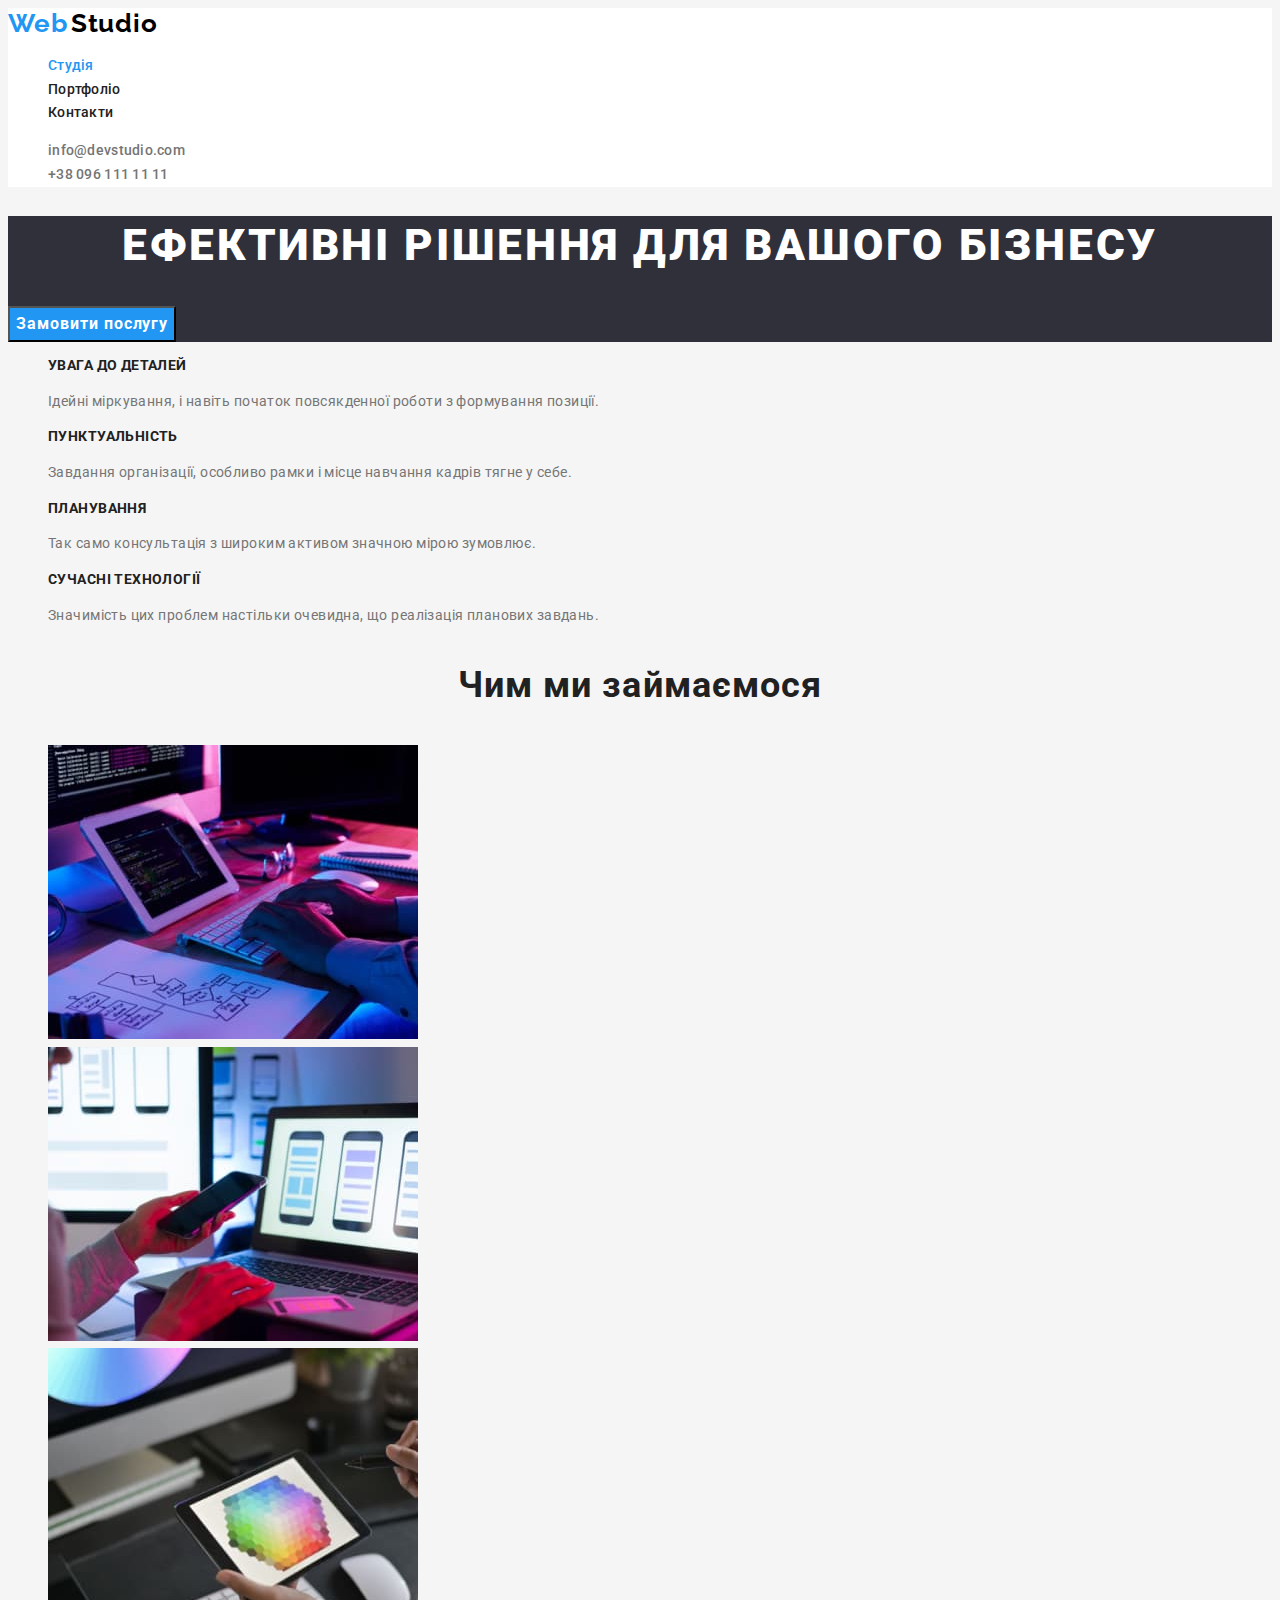
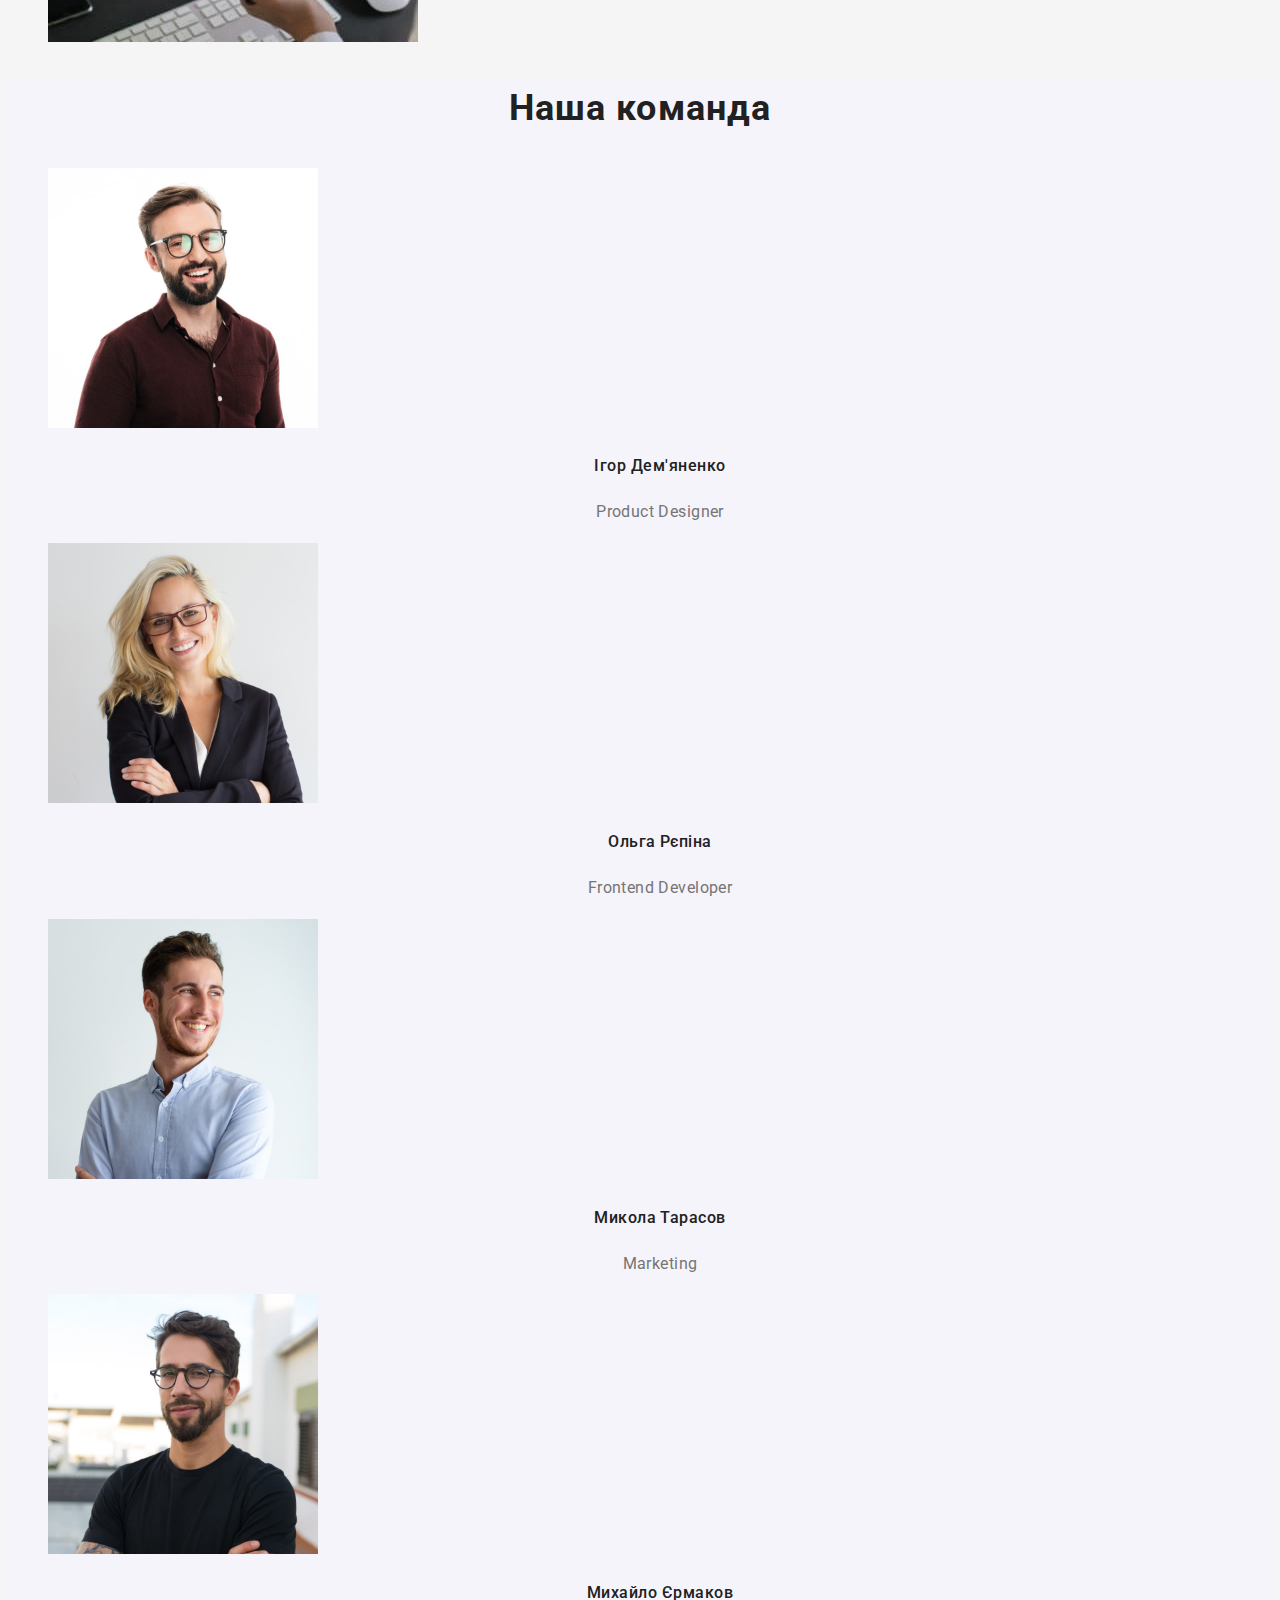
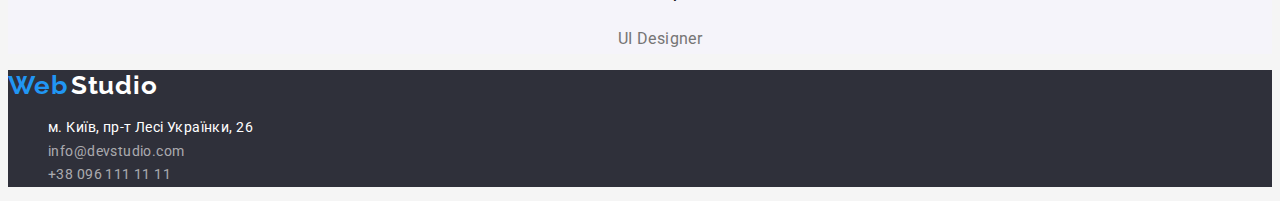
==== commit 295720c4: "add css style for portfolio" ====
--- a/index.html
+++ b/index.html
@@ -19,7 +19,7 @@
         <nav> 
           <ul class="site-nav list">
             <li>
-              <a href="./index.html" class="link">Студія</a>
+              <a href="./index.html" class="link current">Студія</a>
             </li>
             <li>
               <a href="./portfolio.html" class="link">Портфоліо</a>
@@ -46,19 +46,19 @@
         <ul class="list">
           <li>
             <h3 class="features-title">УВАГА ДО ДЕТАЛЕЙ</h3>
-            <p class="text">Ідейні міркування, і навіть початок повсякденної роботи з формування позиції.</p>
+            <p>Ідейні міркування, і навіть початок повсякденної роботи з формування позиції.</p>
           </li>
           <li>
             <h3 class="features-title">ПУНКТУАЛЬНІСТЬ</h3>
-            <p class="text">Завдання організації, особливо рамки і місце навчання кадрів тягне у себе.</p>
+            <p>Завдання організації, особливо рамки і місце навчання кадрів тягне у себе.</p>
           </li>
           <li>
             <h3 class="features-title">ПЛАНУВАННЯ</h3>
-            <p class="text">Так само консультація з широким активом значною мірою зумовлює.</p>
+            <p>Так само консультація з широким активом значною мірою зумовлює.</p>
           </li>
           <li>
             <h3 class="features-title">СУЧАСНІ ТЕХНОЛОГІЇ</h3>
-            <p class="text">Значимість цих проблем настільки очевидна, що реалізація планових завдань.</p>
+            <p>Значимість цих проблем настільки очевидна, що реалізація планових завдань.</p>
           </li>
         </ul>
       </section>
--- a/css/styles.css
+++ b/css/styles.css
@@ -12,13 +12,12 @@
 body {
   background-color: var(--bg-color);
   font-family: "Roboto", sans-serif;
-  font-style: normal;
-  font-weight: 400;
   font-size: 14px;
   line-height: 1.7;
   letter-spacing: 0.03em;
   color: var(--color-text);
 }
+/* header */
 .header {
   background-color: var(--primary-white-color);
 }
@@ -32,9 +31,9 @@
 .header .link:focus {
   color: var(--accent-color);
 }
+/* header logo */
 .logo-web {
   font-family: 'Raleway';
-  font-style: normal;
   font-weight: 700;
   font-size: 26px;
   line-height: 1.19;
@@ -43,7 +42,6 @@
 }
 .logo-studio {
   font-family: 'Raleway';
-  font-style: normal;
   font-weight: 700;
   font-size: 26px;
   line-height: 1.19;
@@ -54,6 +52,7 @@
 .header .logo-studio:focus {
   color: var(--accent-color);
 }
+/* navigation */
 .site-nav .link {
   text-decoration: none;
   font-weight: 500;
@@ -64,6 +63,9 @@
 }
 .site-nav .link:hover,
 .site-nav .link:focus {
+  color: var(--accent-color);
+}
+.site-nav .link.current {
   color: var(--accent-color);
 }
 .auth-nav .link {
@@ -78,6 +80,7 @@
 .auth-nav .link:focus {
 color: var(--accent-color);
 }
+/* hero */
 .hero {
   background-color: var(--third-bg-color);
 }
@@ -101,6 +104,45 @@
   color: var(--primary-white-color);
   cursor: pointer;
 }
+/* portfolio */
+.portfolio .list {
+  list-style: none;
+}
+/* button on portfolio */
+.button {
+  background-color: var(--second-bg-color);
+  font-family: inherit;
+  font-weight: 500;
+  font-size: 16px;
+  line-height: 1.62;
+  text-align: center;
+  letter-spacing: 0.03em;
+  color: #212121;
+  cursor: pointer;
+}
+.button:hover,
+.button:focus {
+  background-color: var(--accent-color);
+  color: var(--primary-white-color);
+}
+/* list of projects */
+.portfolio-link {
+  text-decoration: none;
+}
+.portfolio-title {
+  font-weight: 700;
+  font-size: 18px;
+  line-height: 2;
+  letter-spacing: 0.06em;
+  color: var(--second-color-text);
+}
+.portfolio-text {
+  font-size: 16px;
+  line-height: 1.88;
+  letter-spacing: 0.03em;
+  color: var(--color-text);
+}
+/* features */
 .visually-hidden {
   position: absolute;
   white-space: nowrap;
@@ -132,9 +174,11 @@
   text-transform: uppercase;
   color: var(--second-color-text);
 }
+/* images of examples */
 .examples .list {
   list-style: none;
 }
+/* our team */
 .team {
   background-color: var(--second-bg-color);
 }
@@ -161,7 +205,6 @@
 /* footer logo */
 .footer-logo-web {
   font-family: 'Raleway';
-  font-style: normal;
   font-weight: 700;
   font-size: 26px;
   line-height: 1.19;
@@ -170,7 +213,6 @@
 }
 .footer-logo-studio {
   font-family: 'Raleway';
-  font-style: normal;
   font-weight: 700;
   font-size: 26px;
   line-height: 1.19;
@@ -184,6 +226,7 @@
 .footer-logo-studio:focus {
   color: var(--accent-color);
 }
+/* address */
 .footer .list {
   list-style: none;
   font-style: normal;
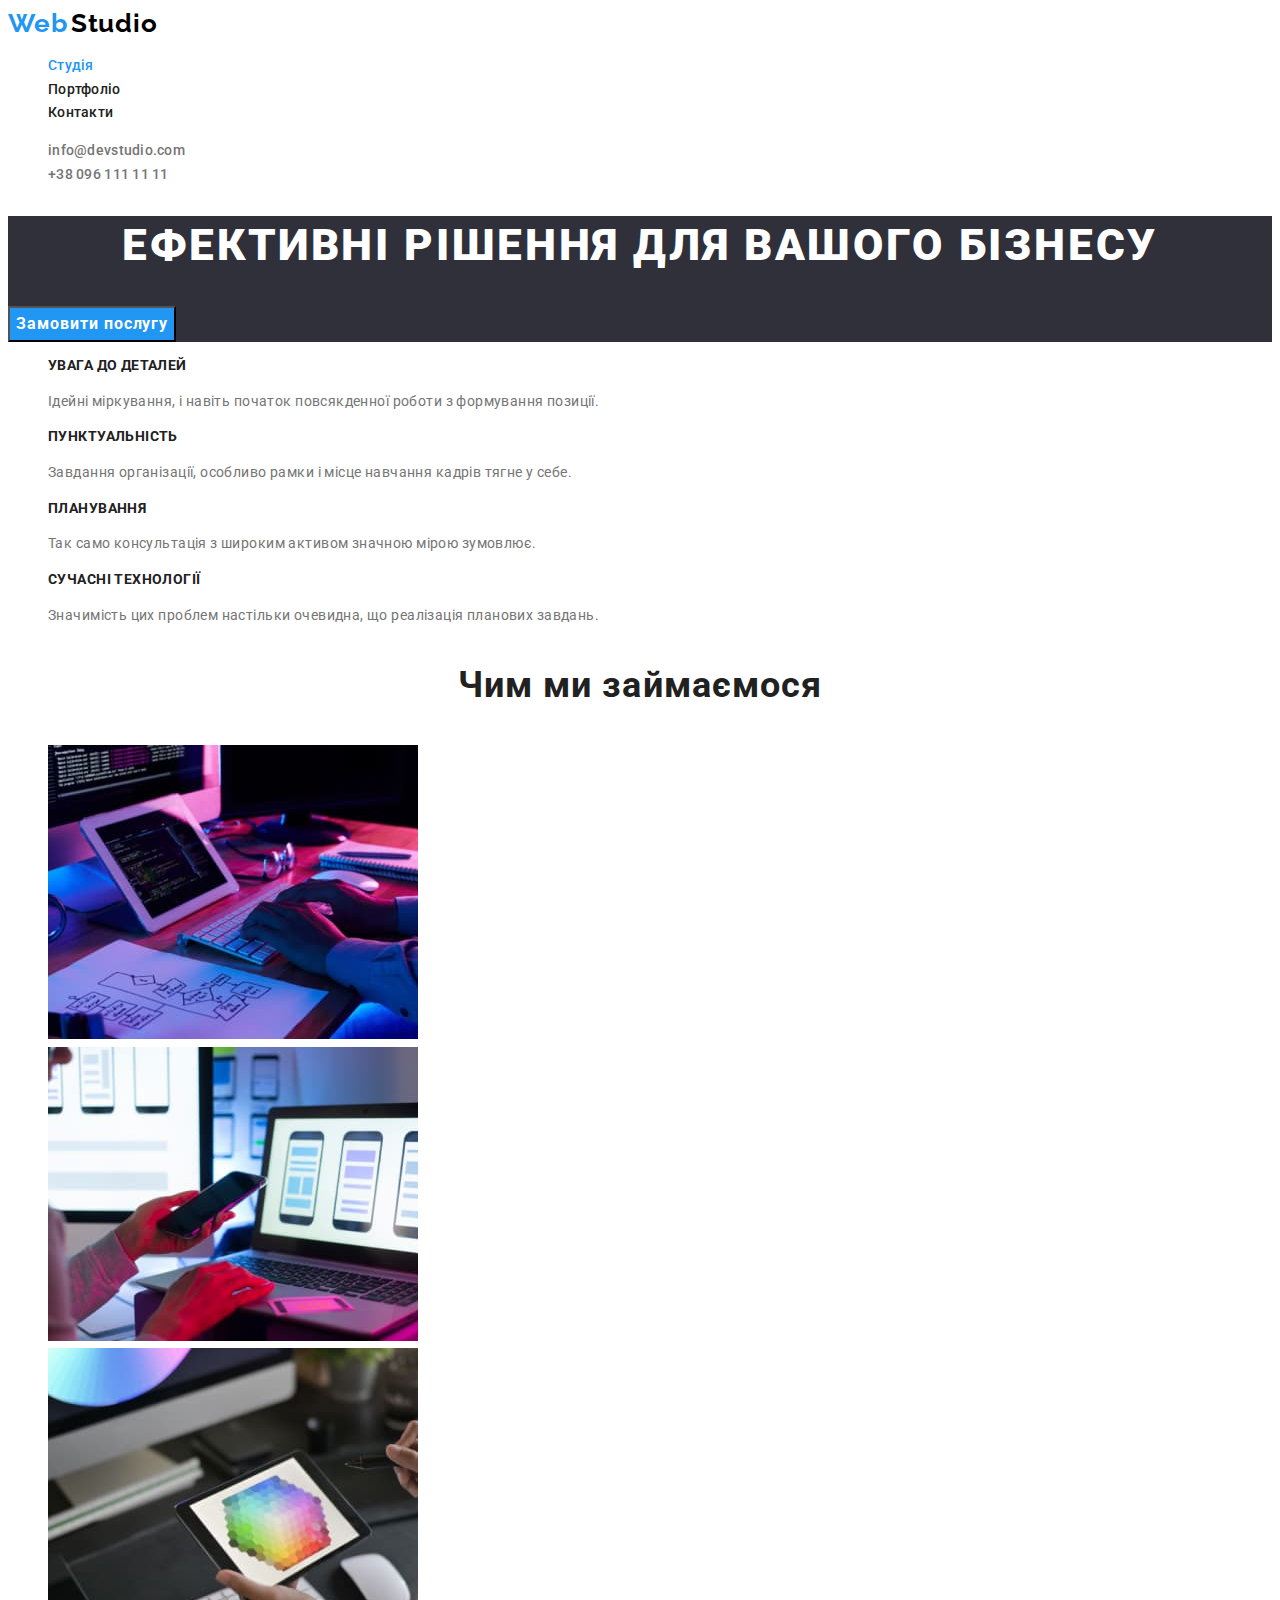
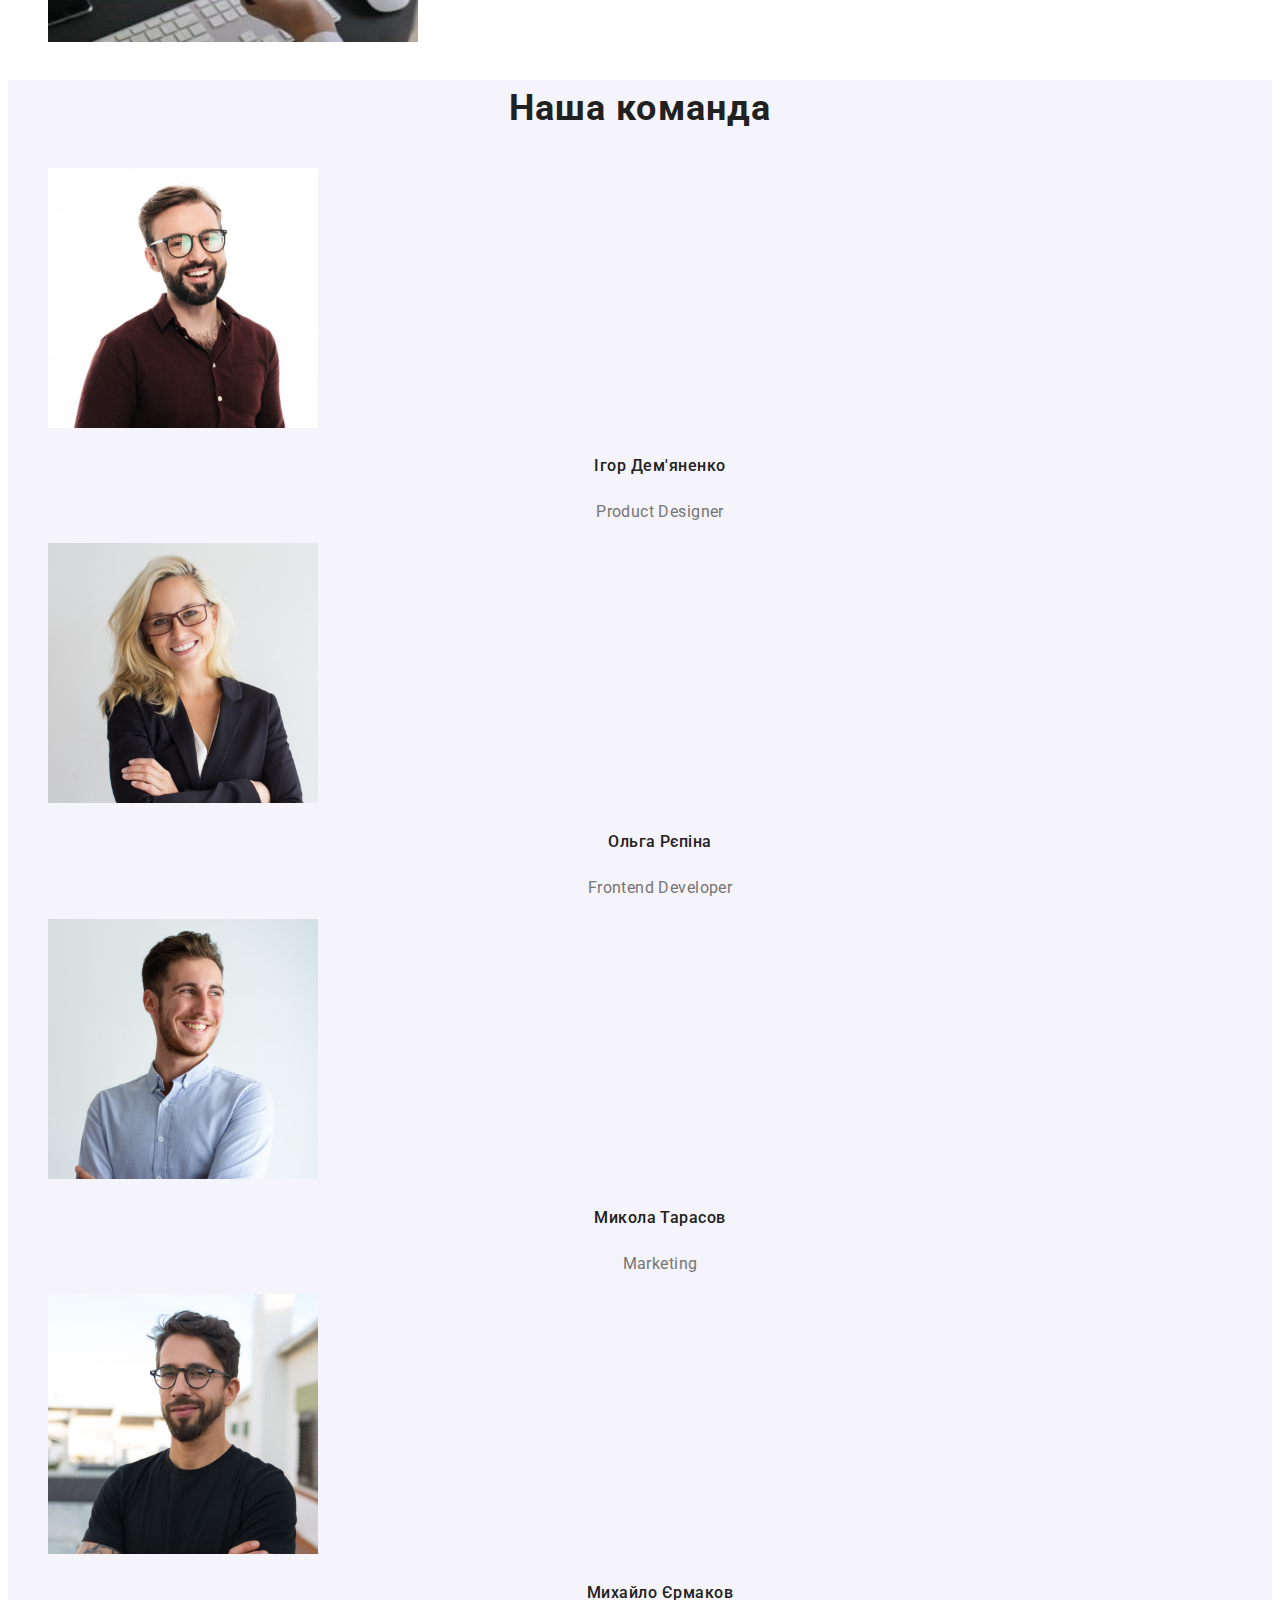
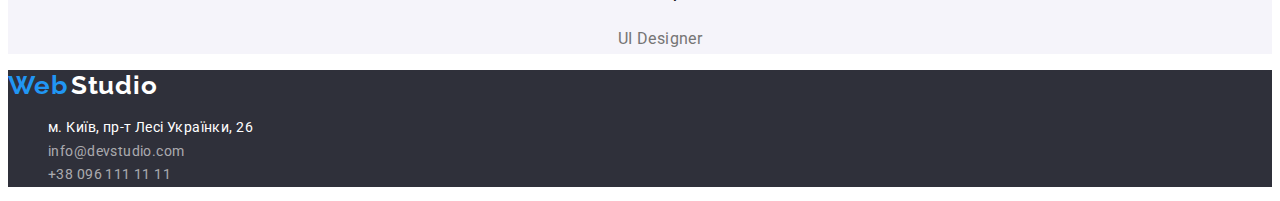
==== commit 5d00a268: "update css" ====
--- a/index.html
+++ b/index.html
@@ -11,6 +11,7 @@
     <link rel="stylesheet" href="./css/styles.css"/>
   </head>
   <body>
+    <!-- header -->
     <header class="header">
       <a href="./index.html" class="link">
         <span class="logo-web" lang="en">Web</span>
@@ -35,12 +36,14 @@
       </ul>  
     </header>
     <main>
+      <!-- hero -->
       <section class="hero">
         <h1 class="hero-title">
           Ефективні рішення для вашого бізнесу
         </h1>
         <button type="button" class="hero-button">Замовити послугу</button>
       </section>
+      <!-- features -->
       <section class="section features">
         <h2 class="visually-hidden">Наші переваги</h2>
         <ul class="list">
@@ -62,6 +65,7 @@
           </li>
         </ul>
       </section>
+      <!-- examples -->
       <section class="section examples">
         <h2 class="section-title">Чим ми займаємося</h2>
           <ul class="list">
@@ -76,6 +80,7 @@
             </li>
           </ul>
       </section>
+      <!-- team -->
       <section class="section team">
         <h2 class="section-title">Наша команда</h2>
         <ul class="list">
@@ -102,6 +107,7 @@
         </ul>
       </section>
     </main>
+    <!-- footer -->
     <footer class="footer">
       <a href="./index.html" class="link">
         <span class="footer-logo-web" lang="en">Web</span>
--- a/css/styles.css
+++ b/css/styles.css
@@ -10,8 +10,9 @@
   --secondary-white-color: rgba(255, 255, 255, 0.6);
 }
 body {
-  background-color: var(--bg-color);
+  background-color: var(--primary-white-color);
   font-family: "Roboto", sans-serif;
+  font-style: normal;
   font-size: 14px;
   line-height: 1.7;
   letter-spacing: 0.03em;
@@ -47,10 +48,6 @@
   line-height: 1.19;
   letter-spacing: 0.03em;
   color: #000000;
-}
-.header .logo-studio:hover,
-.header .logo-studio:focus {
-  color: var(--accent-color);
 }
 /* navigation */
 .site-nav .link {
@@ -103,44 +100,6 @@
   letter-spacing: 0.06em;
   color: var(--primary-white-color);
   cursor: pointer;
-}
-/* portfolio */
-.portfolio .list {
-  list-style: none;
-}
-/* button on portfolio */
-.button {
-  background-color: var(--second-bg-color);
-  font-family: inherit;
-  font-weight: 500;
-  font-size: 16px;
-  line-height: 1.62;
-  text-align: center;
-  letter-spacing: 0.03em;
-  color: #212121;
-  cursor: pointer;
-}
-.button:hover,
-.button:focus {
-  background-color: var(--accent-color);
-  color: var(--primary-white-color);
-}
-/* list of projects */
-.portfolio-link {
-  text-decoration: none;
-}
-.portfolio-title {
-  font-weight: 700;
-  font-size: 18px;
-  line-height: 2;
-  letter-spacing: 0.06em;
-  color: var(--second-color-text);
-}
-.portfolio-text {
-  font-size: 16px;
-  line-height: 1.88;
-  letter-spacing: 0.03em;
-  color: var(--color-text);
 }
 /* features */
 .visually-hidden {
@@ -217,14 +176,7 @@
   font-size: 26px;
   line-height: 1.19;
   letter-spacing: 0.03em;
-}
-.footer-logo-web:hover,
-.footer-logo-web:focus {
-  color: var(--accent-color);
-}
-.footer-logo-studio:hover,
-.footer-logo-studio:focus {
-  color: var(--accent-color);
+  color: var(--primary-white-color);
 }
 /* address */
 .footer .list {
@@ -241,4 +193,42 @@
 }
 .footer .contacts {
   color: var(--secondary-white-color);
-}+}
+/* portfolio */
+.portfolio .list {
+  list-style: none;
+}
+/* button on portfolio */
+.button {
+  background-color: var(--second-bg-color);
+  font-family: inherit;
+  font-weight: 500;
+  font-size: 16px;
+  line-height: 1.62;
+  text-align: center;
+  letter-spacing: 0.03em;
+  color: #212121;
+  cursor: pointer;
+}
+.button:hover,
+.button:focus {
+  background-color: var(--accent-color);
+  color: var(--primary-white-color);
+}
+/* list of projects */
+.portfolio-link {
+  text-decoration: none;
+}
+.portfolio-title {
+  font-weight: 700;
+  font-size: 18px;
+  line-height: 2;
+  letter-spacing: 0.06em;
+  color: var(--second-color-text);
+}
+.portfolio-text {
+  font-size: 16px;
+  line-height: 1.88;
+  letter-spacing: 0.03em;
+  color: var(--color-text);
+}
